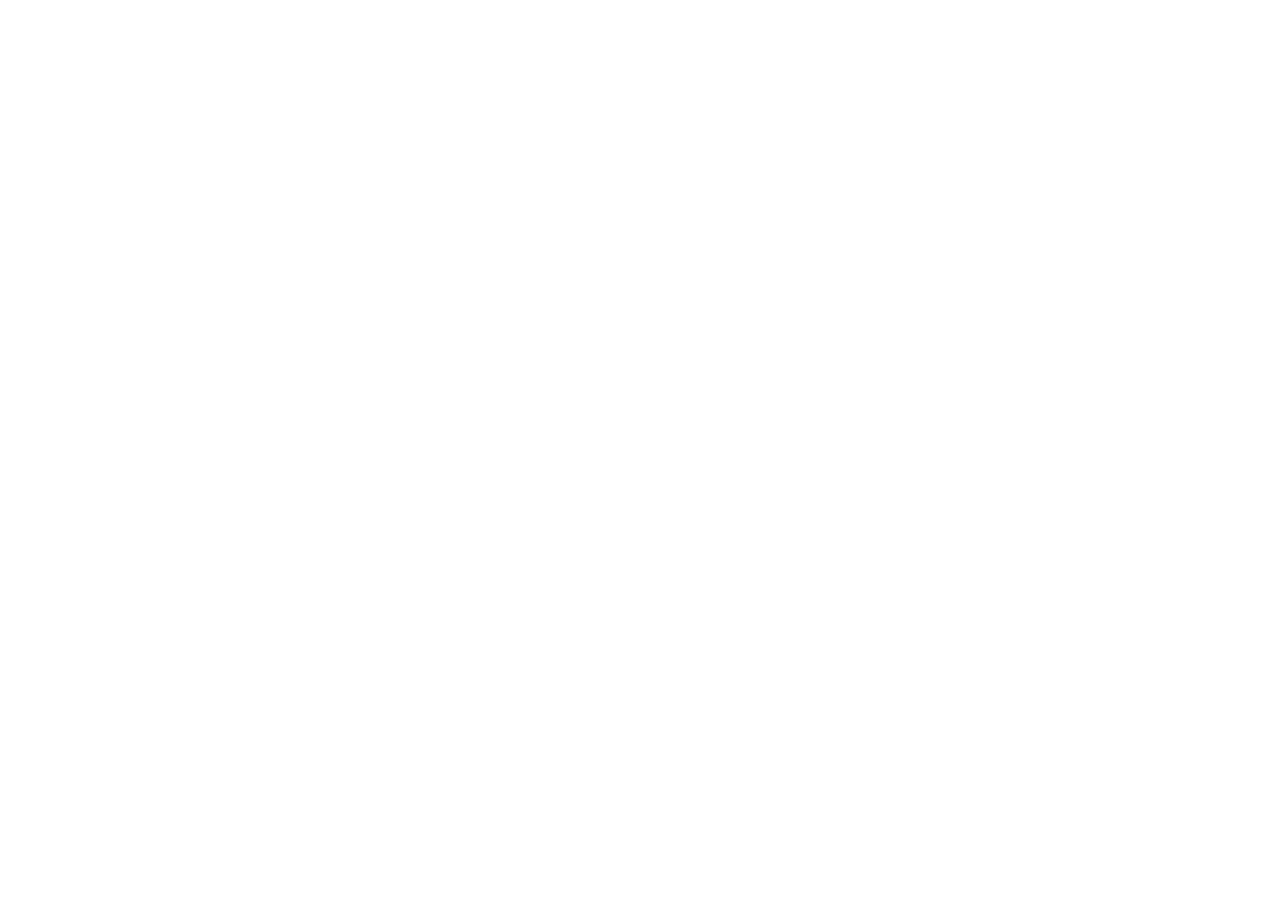
==== login.html @ 17b20608 "init project" ====
<!DOCTYPE html>
<html lang="en">
<head>
    <meta charset="UTF-8">
    <meta http-equiv="X-UA-Compatible" content="IE=edge">
    <meta name="viewport" content="width=device-width, initial-scale=1.0">
    <title>Document</title>
</head>
<body>
    
</body>
</html>
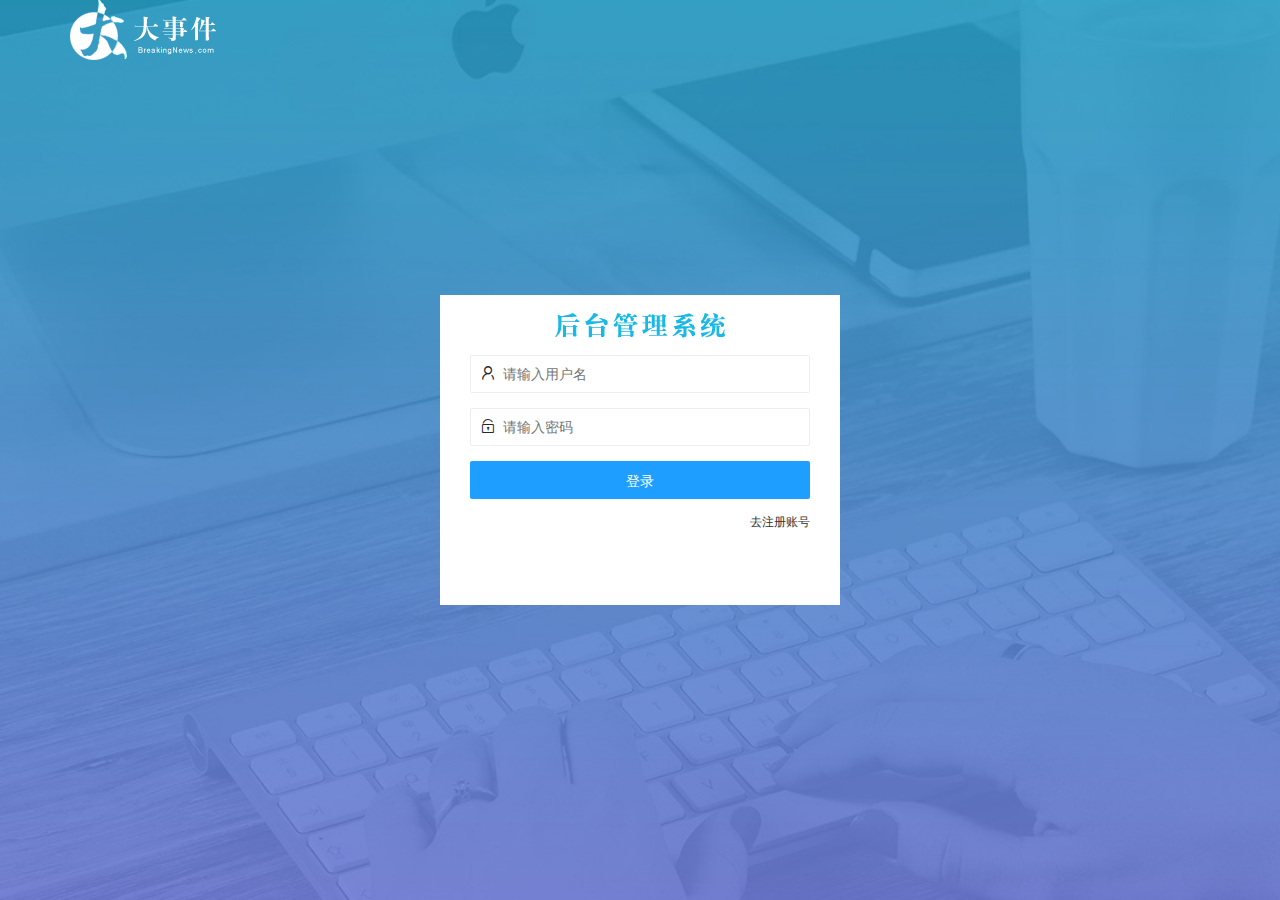
==== commit d75067a6: "完成了登录注册功能的开发" ====
--- a/login.html
+++ b/login.html
@@ -5,8 +5,62 @@
     <meta http-equiv="X-UA-Compatible" content="IE=edge">
     <meta name="viewport" content="width=device-width, initial-scale=1.0">
     <title>Document</title>
+    <link rel="stylesheet" href="./assets/lib/layui/css/layui.css">
+    <link rel="stylesheet" href="./assets/css/login.css">
 </head>
 <body>
-    
+    <div class="layui-main">
+        <img src="./assets/images/logo.png" alt="" class=""/>
+    </div>
+    <div class="loginAndRegBox">
+            <div class="title-box"></div>
+            <!-- 登录的div -->
+            <div class="login-box">
+                <form class="layui-form"id="form_login" >
+                    <div class="layui-form-item">
+                        <i class="layui-icon layui-icon-username"></i> 
+                        <input type="text" name="username" required  lay-verify="required" placeholder="请输入用户名" autocomplete="off" class="layui-input">
+                    </div>
+                    <div class="layui-form-item"><!-- 代表一行 -->
+                        <i class="layui-icon layui-icon-password"></i> 
+                        <input type="password" name="password" required  lay-verify="required|pwd" placeholder="请输入密码" autocomplete="off" class="layui-input">
+                    </div>
+                    <div class="layui-form-item"> <!-- lay-submit 控制提交 -->
+                        <button class="layui-btn layui-btn-fluid layui-btn-normal" lay-submit lay-filter="formDemo">登录</button>
+                    </div>
+                    <div class="layui-form-item links" >
+                        <a href="javascript:;" id='link_reg'>去注册账号</a> <!-- 可防止跳转 -->
+                    </div>
+                </form>    
+            </div>
+
+            <!-- 注册的div -->
+            <div class="reg-box">
+                <form class="layui-form"  id='form_reg'>
+                    <div class="layui-form-item">
+                        <i class="layui-icon layui-icon-username"></i> 
+                        <input type="text" name="username" required  lay-verify="required" placeholder="请输入用户名" autocomplete="off" class="layui-input">
+                    </div>
+                    <div class="layui-form-item">
+                        <i class="layui-icon layui-icon-password"></i> 
+                        <input type="password" name="password" required  lay-verify="required|pwd" placeholder="请输入密码" autocomplete="off" class="layui-input">
+                    </div>
+                    <div class="layui-form-item">
+                        <i class="layui-icon layui-icon-password"></i> 
+                        <input type="password" name="repassword" required  lay-verify="required|repwd" placeholder="再次确认密码" autocomplete="off" class="layui-input">
+                    </div>
+                    <div class="layui-form-item"> 
+                        <button class="layui-btn layui-btn-fluid layui-btn-normal" lay-submit lay-filter="formDemo">注册</button>
+                    </div>
+                    <div class="layui-form-item links" >
+                        <a href="javascript:;" id='link_login'>去登录</a> 
+                    </div>
+                </form>   
+            </div>
+    </div>
+    <script src='./assets/lib/jquery.js'></script>
+    <script src="./assets/js/baseapi.js"></script> <!-- 对根路径做处理 -->
+    <script src="./assets/js/login.js"></script>
+    <script src="./assets/lib/layui/layui.all.js"></script>
 </body>
 </html>--- a/assets/lib/layui/css/layui.css
+++ b/assets/lib/layui/css/layui.css
@@ -0,0 +1 @@
+.layui-inline,img{display:inline-block;vertical-align:middle}h1,h2,h3,h4,h5,h6{font-weight:400}a,body{color:#333}.layui-edge,.layui-header,.layui-inline,.layui-main{position:relative}.layui-edge,hr{height:0;overflow:hidden}.layui-layout-body,.layui-side,.layui-side-scroll{overflow-x:hidden}.layui-edge,.layui-elip,hr{overflow:hidden}.layui-btn,.layui-edge,.layui-inline,img{vertical-align:middle}.layui-btn,.layui-disabled,.layui-icon,.layui-unselect{-moz-user-select:none;-webkit-user-select:none;-ms-user-select:none}blockquote,body,button,dd,div,dl,dt,form,h1,h2,h3,h4,h5,h6,input,li,ol,p,pre,td,textarea,th,ul{margin:0;padding:0;-webkit-tap-highlight-color:rgba(0,0,0,0)}a:active,a:hover{outline:0}img{border:none}li{list-style:none}table{border-collapse:collapse;border-spacing:0}h4,h5,h6{font-size:100%}button,input,optgroup,option,select,textarea{font-family:inherit;font-size:inherit;font-style:inherit;font-weight:inherit;outline:0}pre{white-space:pre-wrap;white-space:-moz-pre-wrap;white-space:-pre-wrap;white-space:-o-pre-wrap;word-wrap:break-word}body{line-height:1.6;color:rgba(0,0,0,.85);font:14px Helvetica Neue,Helvetica,PingFang SC,Tahoma,Arial,sans-serif}hr{line-height:0;margin:10px 0;padding:0;border:none!important;border-bottom:1px solid #eee!important;clear:both;background:0 0}a{text-decoration:none}a:hover{color:#777}a cite{font-style:normal;*cursor:pointer}.layui-border-box,.layui-border-box *{box-sizing:border-box}.layui-box,.layui-box *{box-sizing:content-box}.layui-clear{clear:both;*zoom:1}.layui-clear:after{content:'\20';clear:both;*zoom:1;display:block;height:0}.layui-inline{*display:inline;*zoom:1}.layui-btn,.layui-btn-group,.layui-edge{display:inline-block}.layui-edge{width:0;border-width:6px;border-style:dashed;border-color:transparent}.layui-edge-top{top:-4px;border-bottom-color:#999;border-bottom-style:solid}.layui-edge-right{border-left-color:#999;border-left-style:solid}.layui-edge-bottom{top:2px;border-top-color:#999;border-top-style:solid}.layui-edge-left{border-right-color:#999;border-right-style:solid}.layui-elip{text-overflow:ellipsis;white-space:nowrap}.layui-disabled,.layui-disabled:hover{color:#d2d2d2!important;cursor:not-allowed!important}.layui-circle{border-radius:100%}.layui-show{display:block!important}.layui-hide{display:none!important}.layui-show-v{visibility:visible!important}.layui-hide-v{visibility:hidden!important}@font-face{font-family:layui-icon;src:url(../font/iconfont.eot?v=256);src:url(../font/iconfont.eot?v=256#iefix) format('embedded-opentype'),url(../font/iconfont.woff2?v=256) format('woff2'),url(../font/iconfont.woff?v=256) format('woff'),url(../font/iconfont.ttf?v=256) format('truetype'),url(../font/iconfont.svg?v=256#layui-icon) format('svg')}.layui-icon{font-family:layui-icon!important;font-size:16px;font-style:normal;-webkit-font-smoothing:antialiased;-moz-osx-font-smoothing:grayscale}.layui-icon-reply-fill:before{content:"\e611"}.layui-icon-set-fill:before{content:"\e614"}.layui-icon-menu-fill:before{content:"\e60f"}.layui-icon-search:before{content:"\e615"}.layui-icon-share:before{content:"\e641"}.layui-icon-set-sm:before{content:"\e620"}.layui-icon-engine:before{content:"\e628"}.layui-icon-close:before{content:"\1006"}.layui-icon-close-fill:before{content:"\1007"}.layui-icon-chart-screen:before{content:"\e629"}.layui-icon-star:before{content:"\e600"}.layui-icon-circle-dot:before{content:"\e617"}.layui-icon-chat:before{content:"\e606"}.layui-icon-release:before{content:"\e609"}.layui-icon-list:before{content:"\e60a"}.layui-icon-chart:before{content:"\e62c"}.layui-icon-ok-circle:before{content:"\1005"}.layui-icon-layim-theme:before{content:"\e61b"}.layui-icon-table:before{content:"\e62d"}.layui-icon-right:before{content:"\e602"}.layui-icon-left:before{content:"\e603"}.layui-icon-cart-simple:before{content:"\e698"}.layui-icon-face-cry:before{content:"\e69c"}.layui-icon-face-smile:before{content:"\e6af"}.layui-icon-survey:before{content:"\e6b2"}.layui-icon-tree:before{content:"\e62e"}.layui-icon-ie:before{content:"\e7bb"}.layui-icon-upload-circle:before{content:"\e62f"}.layui-icon-add-circle:before{content:"\e61f"}.layui-icon-download-circle:before{content:"\e601"}.layui-icon-templeate-1:before{content:"\e630"}.layui-icon-util:before{content:"\e631"}.layui-icon-face-surprised:before{content:"\e664"}.layui-icon-edit:before{content:"\e642"}.layui-icon-speaker:before{content:"\e645"}.layui-icon-down:before{content:"\e61a"}.layui-icon-file:before{content:"\e621"}.layui-icon-layouts:before{content:"\e632"}.layui-icon-rate-half:before{content:"\e6c9"}.layui-icon-add-circle-fine:before{content:"\e608"}.layui-icon-prev-circle:before{content:"\e633"}.layui-icon-read:before{content:"\e705"}.layui-icon-404:before{content:"\e61c"}.layui-icon-carousel:before{content:"\e634"}.layui-icon-help:before{content:"\e607"}.layui-icon-code-circle:before{content:"\e635"}.layui-icon-windows:before{content:"\e67f"}.layui-icon-water:before{content:"\e636"}.layui-icon-username:before{content:"\e66f"}.layui-icon-find-fill:before{content:"\e670"}.layui-icon-about:before{content:"\e60b"}.layui-icon-location:before{content:"\e715"}.layui-icon-up:before{content:"\e619"}.layui-icon-pause:before{content:"\e651"}.layui-icon-date:before{content:"\e637"}.layui-icon-layim-uploadfile:before{content:"\e61d"}.layui-icon-delete:before{content:"\e640"}.layui-icon-play:before{content:"\e652"}.layui-icon-top:before{content:"\e604"}.layui-icon-firefox:before{content:"\e686"}.layui-icon-friends:before{content:"\e612"}.layui-icon-refresh-3:before{content:"\e9aa"}.layui-icon-ok:before{content:"\e605"}.layui-icon-layer:before{content:"\e638"}.layui-icon-face-smile-fine:before{content:"\e60c"}.layui-icon-dollar:before{content:"\e659"}.layui-icon-group:before{content:"\e613"}.layui-icon-layim-download:before{content:"\e61e"}.layui-icon-picture-fine:before{content:"\e60d"}.layui-icon-link:before{content:"\e64c"}.layui-icon-diamond:before{content:"\e735"}.layui-icon-log:before{content:"\e60e"}.layui-icon-key:before{content:"\e683"}.layui-icon-rate-solid:before{content:"\e67a"}.layui-icon-fonts-del:before{content:"\e64f"}.layui-icon-unlink:before{content:"\e64d"}.layui-icon-fonts-clear:before{content:"\e639"}.layui-icon-triangle-r:before{content:"\e623"}.layui-icon-circle:before{content:"\e63f"}.layui-icon-radio:before{content:"\e643"}.layui-icon-align-center:before{content:"\e647"}.layui-icon-align-right:before{content:"\e648"}.layui-icon-align-left:before{content:"\e649"}.layui-icon-loading-1:before{content:"\e63e"}.layui-icon-return:before{content:"\e65c"}.layui-icon-fonts-strong:before{content:"\e62b"}.layui-icon-upload:before{content:"\e67c"}.layui-icon-dialogue:before{content:"\e63a"}.layui-icon-video:before{content:"\e6ed"}.layui-icon-headset:before{content:"\e6fc"}.layui-icon-cellphone-fine:before{content:"\e63b"}.layui-icon-add-1:before{content:"\e654"}.layui-icon-face-smile-b:before{content:"\e650"}.layui-icon-fonts-html:before{content:"\e64b"}.layui-icon-screen-full:before{content:"\e622"}.layui-icon-form:before{content:"\e63c"}.layui-icon-cart:before{content:"\e657"}.layui-icon-camera-fill:before{content:"\e65d"}.layui-icon-tabs:before{content:"\e62a"}.layui-icon-heart-fill:before{content:"\e68f"}.layui-icon-fonts-code:before{content:"\e64e"}.layui-icon-ios:before{content:"\e680"}.layui-icon-at:before{content:"\e687"}.layui-icon-fire:before{content:"\e756"}.layui-icon-set:before{content:"\e716"}.layui-icon-fonts-u:before{content:"\e646"}.layui-icon-triangle-d:before{content:"\e625"}.layui-icon-tips:before{content:"\e702"}.layui-icon-picture:before{content:"\e64a"}.layui-icon-more-vertical:before{content:"\e671"}.layui-icon-bluetooth:before{content:"\e689"}.layui-icon-flag:before{content:"\e66c"}.layui-icon-loading:before{content:"\e63d"}.layui-icon-fonts-i:before{content:"\e644"}.layui-icon-refresh-1:before{content:"\e666"}.layui-icon-rmb:before{content:"\e65e"}.layui-icon-addition:before{content:"\e624"}.layui-icon-home:before{content:"\e68e"}.layui-icon-time:before{content:"\e68d"}.layui-icon-user:before{content:"\e770"}.layui-icon-notice:before{content:"\e667"}.layui-icon-chrome:before{content:"\e68a"}.layui-icon-edge:before{content:"\e68b"}.layui-icon-login-weibo:before{content:"\e675"}.layui-icon-voice:before{content:"\e688"}.layui-icon-upload-drag:before{content:"\e681"}.layui-icon-login-qq:before{content:"\e676"}.layui-icon-snowflake:before{content:"\e6b1"}.layui-icon-heart:before{content:"\e68c"}.layui-icon-logout:before{content:"\e682"}.layui-icon-file-b:before{content:"\e655"}.layui-icon-template:before{content:"\e663"}.layui-icon-transfer:before{content:"\e691"}.layui-icon-auz:before{content:"\e672"}.layui-icon-console:before{content:"\e665"}.layui-icon-app:before{content:"\e653"}.layui-icon-prev:before{content:"\e65a"}.layui-icon-website:before{content:"\e7ae"}.layui-icon-next:before{content:"\e65b"}.layui-icon-component:before{content:"\e857"}.layui-icon-android:before{content:"\e684"}.layui-icon-more:before{content:"\e65f"}.layui-icon-login-wechat:before{content:"\e677"}.layui-icon-shrink-right:before{content:"\e668"}.layui-icon-spread-left:before{content:"\e66b"}.layui-icon-camera:before{content:"\e660"}.layui-icon-note:before{content:"\e66e"}.layui-icon-refresh:before{content:"\e669"}.layui-icon-female:before{content:"\e661"}.layui-icon-male:before{content:"\e662"}.layui-icon-screen-restore:before{content:"\e758"}.layui-icon-password:before{content:"\e673"}.layui-icon-senior:before{content:"\e674"}.layui-icon-theme:before{content:"\e66a"}.layui-icon-tread:before{content:"\e6c5"}.layui-icon-praise:before{content:"\e6c6"}.layui-icon-star-fill:before{content:"\e658"}.layui-icon-rate:before{content:"\e67b"}.layui-icon-template-1:before{content:"\e656"}.layui-icon-vercode:before{content:"\e679"}.layui-icon-service:before{content:"\e626"}.layui-icon-cellphone:before{content:"\e678"}.layui-icon-print:before{content:"\e66d"}.layui-icon-cols:before{content:"\e610"}.layui-icon-wifi:before{content:"\e7e0"}.layui-icon-export:before{content:"\e67d"}.layui-icon-rss:before{content:"\e808"}.layui-icon-slider:before{content:"\e714"}.layui-icon-email:before{content:"\e618"}.layui-icon-subtraction:before{content:"\e67e"}.layui-icon-mike:before{content:"\e6dc"}.layui-icon-light:before{content:"\e748"}.layui-icon-gift:before{content:"\e627"}.layui-icon-mute:before{content:"\e685"}.layui-icon-reduce-circle:before{content:"\e616"}.layui-icon-music:before{content:"\e690"}.layui-main{width:1140px;margin:0 auto}.layui-header{z-index:1000;height:60px}.layui-header a:hover{transition:all .5s;-webkit-transition:all .5s}.layui-side{position:fixed;left:0;top:0;bottom:0;z-index:999;width:200px}.layui-side-scroll{position:relative;width:220px;height:100%}.layui-body{position:relative;left:200px;right:0;top:0;bottom:0;z-index:900;width:auto;box-sizing:border-box}.layui-layout-admin .layui-header{position:fixed;top:0;left:0;right:0;background-color:#23262E}.layui-layout-admin .layui-side{top:60px;width:200px;overflow-x:hidden}.layui-layout-admin .layui-body{position:absolute;top:60px;padding-bottom:44px}.layui-layout-admin .layui-main{width:auto;margin:0 15px}.layui-layout-admin .layui-footer{position:fixed;left:200px;right:0;bottom:0;z-index:990;height:44px;line-height:44px;padding:0 15px;box-shadow:-1px 0 4px rgb(0 0 0 / 12%);background-color:#FAFAFA}.layui-layout-admin .layui-logo{position:absolute;left:0;top:0;width:200px;height:100%;line-height:60px;text-align:center;color:#009688;font-size:16px;box-shadow:0 1px 2px 0 rgb(0 0 0 / 15%)}.layui-layout-admin .layui-header .layui-nav{background:0 0}.layui-layout-left{position:absolute!important;left:200px;top:0}.layui-layout-right{position:absolute!important;right:0;top:0}.layui-container{position:relative;margin:0 auto;padding:0 15px;box-sizing:border-box}.layui-fluid{position:relative;margin:0 auto;padding:0 15px}.layui-row:after,.layui-row:before{content:"";display:block;clear:both}.layui-col-lg1,.layui-col-lg10,.layui-col-lg11,.layui-col-lg12,.layui-col-lg2,.layui-col-lg3,.layui-col-lg4,.layui-col-lg5,.layui-col-lg6,.layui-col-lg7,.layui-col-lg8,.layui-col-lg9,.layui-col-md1,.layui-col-md10,.layui-col-md11,.layui-col-md12,.layui-col-md2,.layui-col-md3,.layui-col-md4,.layui-col-md5,.layui-col-md6,.layui-col-md7,.layui-col-md8,.layui-col-md9,.layui-col-sm1,.layui-col-sm10,.layui-col-sm11,.layui-col-sm12,.layui-col-sm2,.layui-col-sm3,.layui-col-sm4,.layui-col-sm5,.layui-col-sm6,.layui-col-sm7,.layui-col-sm8,.layui-col-sm9,.layui-col-xs1,.layui-col-xs10,.layui-col-xs11,.layui-col-xs12,.layui-col-xs2,.layui-col-xs3,.layui-col-xs4,.layui-col-xs5,.layui-col-xs6,.layui-col-xs7,.layui-col-xs8,.layui-col-xs9{position:relative;display:block;box-sizing:border-box}.layui-col-xs1,.layui-col-xs10,.layui-col-xs11,.layui-col-xs12,.layui-col-xs2,.layui-col-xs3,.layui-col-xs4,.layui-col-xs5,.layui-col-xs6,.layui-col-xs7,.layui-col-xs8,.layui-col-xs9{float:left}.layui-col-xs1{width:8.33333333%}.layui-col-xs2{width:16.66666667%}.layui-col-xs3{width:25%}.layui-col-xs4{width:33.33333333%}.layui-col-xs5{width:41.66666667%}.layui-col-xs6{width:50%}.layui-col-xs7{width:58.33333333%}.layui-col-xs8{width:66.66666667%}.layui-col-xs9{width:75%}.layui-col-xs10{width:83.33333333%}.layui-col-xs11{width:91.66666667%}.layui-col-xs12{width:100%}.layui-col-xs-offset1{margin-left:8.33333333%}.layui-col-xs-offset2{margin-left:16.66666667%}.layui-col-xs-offset3{margin-left:25%}.layui-col-xs-offset4{margin-left:33.33333333%}.layui-col-xs-offset5{margin-left:41.66666667%}.layui-col-xs-offset6{margin-left:50%}.layui-col-xs-offset7{margin-left:58.33333333%}.layui-col-xs-offset8{margin-left:66.66666667%}.layui-col-xs-offset9{margin-left:75%}.layui-col-xs-offset10{margin-left:83.33333333%}.layui-col-xs-offset11{margin-left:91.66666667%}.layui-col-xs-offset12{margin-left:100%}@media screen and (max-width:768px){.layui-hide-xs{display:none!important}.layui-show-xs-block{display:block!important}.layui-show-xs-inline{display:inline!important}.layui-show-xs-inline-block{display:inline-block!important}}@media screen and (min-width:768px){.layui-container{width:750px}.layui-hide-sm{display:none!important}.layui-show-sm-block{display:block!important}.layui-show-sm-inline{display:inline!important}.layui-show-sm-inline-block{display:inline-block!important}.layui-col-sm1,.layui-col-sm10,.layui-col-sm11,.layui-col-sm12,.layui-col-sm2,.layui-col-sm3,.layui-col-sm4,.layui-col-sm5,.layui-col-sm6,.layui-col-sm7,.layui-col-sm8,.layui-col-sm9{float:left}.layui-col-sm1{width:8.33333333%}.layui-col-sm2{width:16.66666667%}.layui-col-sm3{width:25%}.layui-col-sm4{width:33.33333333%}.layui-col-sm5{width:41.66666667%}.layui-col-sm6{width:50%}.layui-col-sm7{width:58.33333333%}.layui-col-sm8{width:66.66666667%}.layui-col-sm9{width:75%}.layui-col-sm10{width:83.33333333%}.layui-col-sm11{width:91.66666667%}.layui-col-sm12{width:100%}.layui-col-sm-offset1{margin-left:8.33333333%}.layui-col-sm-offset2{margin-left:16.66666667%}.layui-col-sm-offset3{margin-left:25%}.layui-col-sm-offset4{margin-left:33.33333333%}.layui-col-sm-offset5{margin-left:41.66666667%}.layui-col-sm-offset6{margin-left:50%}.layui-col-sm-offset7{margin-left:58.33333333%}.layui-col-sm-offset8{margin-left:66.66666667%}.layui-col-sm-offset9{margin-left:75%}.layui-col-sm-offset10{margin-left:83.33333333%}.layui-col-sm-offset11{margin-left:91.66666667%}.layui-col-sm-offset12{margin-left:100%}}@media screen and (min-width:992px){.layui-container{width:970px}.layui-hide-md{display:none!important}.layui-show-md-block{display:block!important}.layui-show-md-inline{display:inline!important}.layui-show-md-inline-block{display:inline-block!important}.layui-col-md1,.layui-col-md10,.layui-col-md11,.layui-col-md12,.layui-col-md2,.layui-col-md3,.layui-col-md4,.layui-col-md5,.layui-col-md6,.layui-col-md7,.layui-col-md8,.layui-col-md9{float:left}.layui-col-md1{width:8.33333333%}.layui-col-md2{width:16.66666667%}.layui-col-md3{width:25%}.layui-col-md4{width:33.33333333%}.layui-col-md5{width:41.66666667%}.layui-col-md6{width:50%}.layui-col-md7{width:58.33333333%}.layui-col-md8{width:66.66666667%}.layui-col-md9{width:75%}.layui-col-md10{width:83.33333333%}.layui-col-md11{width:91.66666667%}.layui-col-md12{width:100%}.layui-col-md-offset1{margin-left:8.33333333%}.layui-col-md-offset2{margin-left:16.66666667%}.layui-col-md-offset3{margin-left:25%}.layui-col-md-offset4{margin-left:33.33333333%}.layui-col-md-offset5{margin-left:41.66666667%}.layui-col-md-offset6{margin-left:50%}.layui-col-md-offset7{margin-left:58.33333333%}.layui-col-md-offset8{margin-left:66.66666667%}.layui-col-md-offset9{margin-left:75%}.layui-col-md-offset10{margin-left:83.33333333%}.layui-col-md-offset11{margin-left:91.66666667%}.layui-col-md-offset12{margin-left:100%}}@media screen and (min-width:1200px){.layui-container{width:1170px}.layui-hide-lg{display:none!important}.layui-show-lg-block{display:block!important}.layui-show-lg-inline{display:inline!important}.layui-show-lg-inline-block{display:inline-block!important}.layui-col-lg1,.layui-col-lg10,.layui-col-lg11,.layui-col-lg12,.layui-col-lg2,.layui-col-lg3,.layui-col-lg4,.layui-col-lg5,.layui-col-lg6,.layui-col-lg7,.layui-col-lg8,.layui-col-lg9{float:left}.layui-col-lg1{width:8.33333333%}.layui-col-lg2{width:16.66666667%}.layui-col-lg3{width:25%}.layui-col-lg4{width:33.33333333%}.layui-col-lg5{width:41.66666667%}.layui-col-lg6{width:50%}.layui-col-lg7{width:58.33333333%}.layui-col-lg8{width:66.66666667%}.layui-col-lg9{width:75%}.layui-col-lg10{width:83.33333333%}.layui-col-lg11{width:91.66666667%}.layui-col-lg12{width:100%}.layui-col-lg-offset1{margin-left:8.33333333%}.layui-col-lg-offset2{margin-left:16.66666667%}.layui-col-lg-offset3{margin-left:25%}.layui-col-lg-offset4{margin-left:33.33333333%}.layui-col-lg-offset5{margin-left:41.66666667%}.layui-col-lg-offset6{margin-left:50%}.layui-col-lg-offset7{margin-left:58.33333333%}.layui-col-lg-offset8{margin-left:66.66666667%}.layui-col-lg-offset9{margin-left:75%}.layui-col-lg-offset10{margin-left:83.33333333%}.layui-col-lg-offset11{margin-left:91.66666667%}.layui-col-lg-offset12{margin-left:100%}}.layui-col-space1{margin:-.5px}.layui-col-space1>*{padding:.5px}.layui-col-space2{margin:-1px}.layui-col-space2>*{padding:1px}.layui-col-space4{margin:-2px}.layui-col-space4>*{padding:2px}.layui-col-space5{margin:-2.5px}.layui-col-space5>*{padding:2.5px}.layui-col-space6{margin:-3px}.layui-col-space6>*{padding:3px}.layui-col-space8{margin:-4px}.layui-col-space8>*{padding:4px}.layui-col-space10{margin:-5px}.layui-col-space10>*{padding:5px}.layui-col-space12{margin:-6px}.layui-col-space12>*{padding:6px}.layui-col-space14{margin:-7px}.layui-col-space14>*{padding:7px}.layui-col-space15{margin:-7.5px}.layui-col-space15>*{padding:7.5px}.layui-col-space16{margin:-8px}.layui-col-space16>*{padding:8px}.layui-col-space18{margin:-9px}.layui-col-space18>*{padding:9px}.layui-col-space20{margin:-10px}.layui-col-space20>*{padding:10px}.layui-col-space22{margin:-11px}.layui-col-space22>*{padding:11px}.layui-col-space24{margin:-12px}.layui-col-space24>*{padding:12px}.layui-col-space25{margin:-12.5px}.layui-col-space25>*{padding:12.5px}.layui-col-space26{margin:-13px}.layui-col-space26>*{padding:13px}.layui-col-space28{margin:-14px}.layui-col-space28>*{padding:14px}.layui-col-space30{margin:-15px}.layui-col-space30>*{padding:15px}.layui-btn,.layui-input,.layui-select,.layui-textarea,.layui-upload-button{outline:0;-webkit-appearance:none;transition:all .3s;-webkit-transition:all .3s;box-sizing:border-box}.layui-elem-quote{margin-bottom:10px;padding:15px;line-height:1.6;border-left:5px solid #5FB878;border-radius:0 2px 2px 0;background-color:#FAFAFA}.layui-quote-nm{border-style:solid;border-width:1px 1px 1px 5px;background:0 0}.layui-elem-field{margin-bottom:10px;padding:0;border-width:1px;border-style:solid}.layui-elem-field legend{margin-left:20px;padding:0 10px;font-size:20px;font-weight:300}.layui-field-title{margin:10px 0 20px;border-width:1px 0 0}.layui-field-box{padding:15px}.layui-field-title .layui-field-box{padding:10px 0}.layui-progress{position:relative;height:6px;border-radius:20px;background-color:#eee}.layui-progress-bar{position:absolute;left:0;top:0;width:0;max-width:100%;height:6px;border-radius:20px;text-align:right;background-color:#5FB878;transition:all .3s;-webkit-transition:all .3s}.layui-progress-big,.layui-progress-big .layui-progress-bar{height:18px;line-height:18px}.layui-progress-text{position:relative;top:-20px;line-height:18px;font-size:12px;color:#666}.layui-progress-big .layui-progress-text{position:static;padding:0 10px;color:#fff}.layui-collapse{border-width:1px;border-style:solid;border-radius:2px}.layui-colla-content,.layui-colla-item{border-top-width:1px;border-top-style:solid}.layui-colla-item:first-child{border-top:none}.layui-colla-title{position:relative;height:42px;line-height:42px;padding:0 15px 0 35px;color:#333;background-color:#FAFAFA;cursor:pointer;font-size:14px;overflow:hidden}.layui-colla-content{display:none;padding:10px 15px;line-height:1.6;color:#666}.layui-colla-icon{position:absolute;left:15px;top:0;font-size:14px}.layui-card-body,.layui-card-header,.layui-form-label,.layui-form-mid,.layui-form-select,.layui-input-block,.layui-input-inline,.layui-panel,.layui-textarea{position:relative}.layui-card{margin-bottom:15px;border-radius:2px;background-color:#fff;box-shadow:0 1px 2px 0 rgba(0,0,0,.05)}.layui-form-select dl,.layui-panel{box-shadow:1px 1px 4px rgb(0 0 0 / 8%)}.layui-card:last-child{margin-bottom:0}.layui-card-header{height:42px;line-height:42px;padding:0 15px;border-bottom:1px solid #f6f6f6;color:#333;border-radius:2px 2px 0 0;font-size:14px}.layui-card-body{padding:10px 15px;line-height:24px}.layui-card-body[pad15]{padding:15px}.layui-card-body[pad20]{padding:20px}.layui-card-body .layui-table{margin:5px 0}.layui-card .layui-tab{margin:0}.layui-panel{border-width:1px;border-style:solid;border-radius:2px;background-color:#fff;color:#666}.layui-bg-black,.layui-bg-blue,.layui-bg-cyan,.layui-bg-green,.layui-bg-orange,.layui-bg-red{color:#fff!important}.layui-panel-window{position:relative;padding:15px;border-radius:0;border-top:5px solid #eee;background-color:#fff}.layui-border,.layui-border-black,.layui-border-blue,.layui-border-cyan,.layui-border-green,.layui-border-orange,.layui-border-red{border-width:1px;border-style:solid}.layui-auxiliar-moving{position:fixed;left:0;right:0;top:0;bottom:0;width:100%;height:100%;background:0 0;z-index:9999999999}.layui-bg-red{background-color:#FF5722!important}.layui-bg-orange{background-color:#FFB800!important}.layui-bg-green{background-color:#009688!important}.layui-bg-cyan{background-color:#2F4056!important}.layui-bg-blue{background-color:#1E9FFF!important}.layui-bg-black{background-color:#393D49!important}.layui-bg-gray{background-color:#FAFAFA!important;color:#666!important}.layui-badge-rim,.layui-border,.layui-colla-content,.layui-colla-item,.layui-collapse,.layui-elem-field,.layui-form-pane .layui-form-item[pane],.layui-form-pane .layui-form-label,.layui-input,.layui-layedit,.layui-layedit-tool,.layui-panel,.layui-quote-nm,.layui-select,.layui-tab-bar,.layui-tab-card,.layui-tab-title,.layui-tab-title .layui-this:after,.layui-textarea{border-color:#eee}.layui-border{color:#666!important}.layui-border-red{border-color:#FF5722!important;color:#FF5722!important}.layui-border-orange{border-color:#FFB800!important;color:#FFB800!important}.layui-border-green{border-color:#009688!important;color:#009688!important}.layui-border-cyan{border-color:#2F4056!important;color:#2F4056!important}.layui-border-blue{border-color:#1E9FFF!important;color:#1E9FFF!important}.layui-border-black{border-color:#393D49!important;color:#393D49!important}.layui-timeline-item:before{background-color:#eee}.layui-text{line-height:1.6;font-size:14px;color:#666}.layui-text h1,.layui-text h2,.layui-text h3{font-weight:500;color:#333}.layui-text h1{font-size:30px}.layui-text h2{font-size:24px}.layui-text h3{font-size:18px}.layui-text a:not(.layui-btn){color:#01AAED}.layui-text a:not(.layui-btn):hover{text-decoration:underline}.layui-text ul{padding:5px 0 5px 15px}.layui-text ul li{margin-top:5px;list-style-type:disc}.layui-text em,.layui-word-aux{color:#999!important;padding-left:5px!important;padding-right:5px!important}.layui-text p{margin:10px 0}.layui-text p:first-child{margin-top:0}.layui-font-12{font-size:12px!important}.layui-font-14{font-size:14px!important}.layui-font-16{font-size:16px!important}.layui-font-18{font-size:18px!important}.layui-font-20{font-size:20px!important}.layui-font-red{color:#FF5722!important}.layui-font-orange{color:#FFB800!important}.layui-font-green{color:#009688!important}.layui-font-cyan{color:#2F4056!important}.layui-font-blue{color:#01AAED!important}.layui-font-black{color:#000!important}.layui-font-gray{color:#c2c2c2!important}.layui-btn{height:38px;line-height:38px;border:1px solid transparent;padding:0 18px;background-color:#009688;color:#fff;white-space:nowrap;text-align:center;font-size:14px;border-radius:2px;cursor:pointer}.layui-btn:hover{opacity:.8;filter:alpha(opacity=80);color:#fff}.layui-btn:active{opacity:1;filter:alpha(opacity=100)}.layui-btn+.layui-btn{margin-left:10px}.layui-btn-container{font-size:0}.layui-btn-container .layui-btn{margin-right:10px;margin-bottom:10px}.layui-btn-container .layui-btn+.layui-btn{margin-left:0}.layui-table .layui-btn-container .layui-btn{margin-bottom:9px}.layui-btn-radius{border-radius:100px}.layui-btn .layui-icon{padding:0 2px;vertical-align:middle\9;vertical-align:bottom}.layui-btn-primary{border-color:#d2d2d2;background:0 0;color:#666}.layui-btn-primary:hover{border-color:#009688;color:#333}.layui-btn-normal{background-color:#1E9FFF}.layui-btn-warm{background-color:#FFB800}.layui-btn-danger{background-color:#FF5722}.layui-btn-checked{background-color:#5FB878}.layui-btn-disabled,.layui-btn-disabled:active,.layui-btn-disabled:hover{border-color:#eee!important;background-color:#FBFBFB!important;color:#d2d2d2!important;cursor:not-allowed!important;opacity:1}.layui-btn-lg{height:44px;line-height:44px;padding:0 25px;font-size:16px}.layui-btn-sm{height:30px;line-height:30px;padding:0 10px;font-size:12px}.layui-btn-xs{height:22px;line-height:22px;padding:0 5px;font-size:12px}.layui-btn-xs i{font-size:12px!important}.layui-btn-group{vertical-align:middle;font-size:0}.layui-btn-group .layui-btn{margin-left:0!important;margin-right:0!important;border-left:1px solid rgba(255,255,255,.5);border-radius:0}.layui-btn-group .layui-btn-primary{border-left:none}.layui-btn-group .layui-btn-primary:hover{border-color:#d2d2d2;color:#009688}.layui-btn-group .layui-btn:first-child{border-left:none;border-radius:2px 0 0 2px}.layui-btn-group .layui-btn-primary:first-child{border-left:1px solid #d2d2d2}.layui-btn-group .layui-btn:last-child{border-radius:0 2px 2px 0}.layui-btn-group .layui-btn+.layui-btn{margin-left:0}.layui-btn-group+.layui-btn-group{margin-left:10px}.layui-btn-fluid{width:100%}.layui-input,.layui-select,.layui-textarea{height:38px;line-height:1.3;line-height:38px\9;border-width:1px;border-style:solid;background-color:#fff;color:rgba(0,0,0,.85);border-radius:2px}.layui-input::-webkit-input-placeholder,.layui-select::-webkit-input-placeholder,.layui-textarea::-webkit-input-placeholder{line-height:1.3}.layui-input,.layui-textarea{display:block;width:100%;padding-left:10px}.layui-input:hover,.layui-textarea:hover{border-color:#eee!important}.layui-input:focus,.layui-textarea:focus{border-color:#d2d2d2!important}.layui-textarea{min-height:100px;height:auto;line-height:20px;padding:6px 10px;resize:vertical}.layui-select{padding:0 10px}.layui-form input[type=checkbox],.layui-form input[type=radio],.layui-form select{display:none}.layui-form [lay-ignore]{display:initial}.layui-form-item{margin-bottom:15px;clear:both;*zoom:1}.layui-form-item:after{content:'\20';clear:both;*zoom:1;display:block;height:0}.layui-form-label{float:left;display:block;padding:9px 15px;width:80px;font-weight:400;line-height:20px;text-align:right}.layui-form-label-col{display:block;float:none;padding:9px 0;line-height:20px;text-align:left}.layui-form-item .layui-inline{margin-bottom:5px;margin-right:10px}.layui-input-block{margin-left:110px;min-height:36px}.layui-input-inline{display:inline-block;vertical-align:middle}.layui-form-item .layui-input-inline{float:left;width:190px;margin-right:10px}.layui-form-text .layui-input-inline{width:auto}.layui-form-mid{float:left;display:block;padding:9px 0!important;line-height:20px;margin-right:10px}.layui-form-danger+.layui-form-select .layui-input,.layui-form-danger:focus{border-color:#FF5722!important}.layui-form-select .layui-input{padding-right:30px;cursor:pointer}.layui-form-select .layui-edge{position:absolute;right:10px;top:50%;margin-top:-3px;cursor:pointer;border-width:6px;border-top-color:#c2c2c2;border-top-style:solid;transition:all .3s;-webkit-transition:all .3s}.layui-form-select dl{display:none;position:absolute;left:0;top:42px;padding:5px 0;z-index:899;min-width:100%;border:1px solid #eee;max-height:300px;overflow-y:auto;background-color:#fff;border-radius:2px;box-sizing:border-box}.layui-form-select dl dd,.layui-form-select dl dt{padding:0 10px;line-height:36px;white-space:nowrap;overflow:hidden;text-overflow:ellipsis}.layui-form-select dl dt{font-size:12px;color:#999}.layui-form-select dl dd{cursor:pointer}.layui-form-select dl dd:hover{background-color:#F6F6F6;-webkit-transition:.5s all;transition:.5s all}.layui-form-select .layui-select-group dd{padding-left:20px}.layui-form-select dl dd.layui-select-tips{padding-left:10px!important;color:#999}.layui-form-select dl dd.layui-this{background-color:#5FB878;color:#fff}.layui-form-checkbox,.layui-form-select dl dd.layui-disabled{background-color:#fff}.layui-form-selected dl{display:block}.layui-form-checkbox,.layui-form-checkbox *,.layui-form-switch{display:inline-block;vertical-align:middle}.layui-form-selected .layui-edge{margin-top:-9px;-webkit-transform:rotate(180deg);transform:rotate(180deg);margin-top:-3px\9}:root .layui-form-selected .layui-edge{margin-top:-9px\0/IE9}.layui-form-selectup dl{top:auto;bottom:42px}.layui-select-none{margin:5px 0;text-align:center;color:#999}.layui-select-disabled .layui-disabled{border-color:#eee!important}.layui-select-disabled .layui-edge{border-top-color:#d2d2d2}.layui-form-checkbox{position:relative;height:30px;line-height:30px;margin-right:10px;padding-right:30px;cursor:pointer;font-size:0;-webkit-transition:.1s linear;transition:.1s linear;box-sizing:border-box}.layui-form-checkbox span{padding:0 10px;height:100%;font-size:14px;border-radius:2px 0 0 2px;background-color:#d2d2d2;color:#fff;overflow:hidden;white-space:nowrap;text-overflow:ellipsis}.layui-form-checkbox:hover span{background-color:#c2c2c2}.layui-form-checkbox i{position:absolute;right:0;top:0;width:30px;height:28px;border:1px solid #d2d2d2;border-left:none;border-radius:0 2px 2px 0;color:#fff;font-size:20px;text-align:center}.layui-form-checkbox:hover i{border-color:#c2c2c2;color:#c2c2c2}.layui-form-checked,.layui-form-checked:hover{border-color:#5FB878}.layui-form-checked span,.layui-form-checked:hover span{background-color:#5FB878}.layui-form-checked i,.layui-form-checked:hover i{color:#5FB878}.layui-form-item .layui-form-checkbox{margin-top:4px}.layui-form-checkbox[lay-skin=primary]{height:auto!important;line-height:normal!important;min-width:18px;min-height:18px;border:none!important;margin-right:0;padding-left:28px;padding-right:0;background:0 0}.layui-form-checkbox[lay-skin=primary] span{padding-left:0;padding-right:15px;line-height:18px;background:0 0;color:#666}.layui-form-checkbox[lay-skin=primary] i{right:auto;left:0;width:16px;height:16px;line-height:16px;border:1px solid #d2d2d2;font-size:12px;border-radius:2px;background-color:#fff;-webkit-transition:.1s linear;transition:.1s linear}.layui-form-checkbox[lay-skin=primary]:hover i{border-color:#5FB878;color:#fff}.layui-form-checked[lay-skin=primary] i{border-color:#5FB878!important;background-color:#5FB878;color:#fff}.layui-checkbox-disabled[lay-skin=primary] span{background:0 0!important;color:#c2c2c2!important}.layui-checkbox-disabled[lay-skin=primary]:hover i{border-color:#d2d2d2}.layui-form-item .layui-form-checkbox[lay-skin=primary]{margin-top:10px}.layui-form-switch{position:relative;height:22px;line-height:22px;min-width:35px;padding:0 5px;margin-top:8px;border:1px solid #d2d2d2;border-radius:20px;cursor:pointer;background-color:#fff;-webkit-transition:.1s linear;transition:.1s linear}.layui-form-switch i{position:absolute;left:5px;top:3px;width:16px;height:16px;border-radius:20px;background-color:#d2d2d2;-webkit-transition:.1s linear;transition:.1s linear}.layui-form-switch em{position:relative;top:0;width:25px;margin-left:21px;padding:0!important;text-align:center!important;color:#999!important;font-style:normal!important;font-size:12px}.layui-form-onswitch{border-color:#5FB878;background-color:#5FB878}.layui-checkbox-disabled,.layui-checkbox-disabled i{border-color:#eee!important}.layui-form-onswitch i{left:100%;margin-left:-21px;background-color:#fff}.layui-form-onswitch em{margin-left:5px;margin-right:21px;color:#fff!important}.layui-checkbox-disabled span{background-color:#eee!important}.layui-checkbox-disabled em{color:#d2d2d2!important}.layui-checkbox-disabled:hover i{color:#fff!important}[lay-radio]{display:none}.layui-form-radio,.layui-form-radio *{display:inline-block;vertical-align:middle}.layui-form-radio{line-height:28px;margin:6px 10px 0 0;padding-right:10px;cursor:pointer;font-size:0}.layui-form-radio *{font-size:14px}.layui-form-radio>i{margin-right:8px;font-size:22px;color:#c2c2c2}.layui-form-radio:hover *,.layui-form-radioed,.layui-form-radioed>i{color:#5FB878}.layui-radio-disabled>i{color:#eee!important}.layui-radio-disabled *{color:#c2c2c2!important}.layui-form-pane .layui-form-label{width:110px;padding:8px 15px;height:38px;line-height:20px;border-width:1px;border-style:solid;border-radius:2px 0 0 2px;text-align:center;background-color:#FAFAFA;overflow:hidden;white-space:nowrap;text-overflow:ellipsis;box-sizing:border-box}.layui-form-pane .layui-input-inline{margin-left:-1px}.layui-form-pane .layui-input-block{margin-left:110px;left:-1px}.layui-form-pane .layui-input{border-radius:0 2px 2px 0}.layui-form-pane .layui-form-text .layui-form-label{float:none;width:100%;border-radius:2px;box-sizing:border-box;text-align:left}.layui-form-pane .layui-form-text .layui-input-inline{display:block;margin:0;top:-1px;clear:both}.layui-form-pane .layui-form-text .layui-input-block{margin:0;left:0;top:-1px}.layui-form-pane .layui-form-text .layui-textarea{min-height:100px;border-radius:0 0 2px 2px}.layui-form-pane .layui-form-checkbox{margin:4px 0 4px 10px}.layui-form-pane .layui-form-radio,.layui-form-pane .layui-form-switch{margin-top:6px;margin-left:10px}.layui-form-pane .layui-form-item[pane]{position:relative;border-width:1px;border-style:solid}.layui-form-pane .layui-form-item[pane] .layui-form-label{position:absolute;left:0;top:0;height:100%;border-width:0 1px 0 0}.layui-form-pane .layui-form-item[pane] .layui-input-inline{margin-left:110px}@media screen and (max-width:450px){.layui-form-item .layui-form-label{text-overflow:ellipsis;overflow:hidden;white-space:nowrap}.layui-form-item .layui-inline{display:block;margin-right:0;margin-bottom:20px;clear:both}.layui-form-item .layui-inline:after{content:'\20';clear:both;display:block;height:0}.layui-form-item .layui-input-inline{display:block;float:none;left:-3px;width:auto!important;margin:0 0 10px 112px}.layui-form-item .layui-input-inline+.layui-form-mid{margin-left:110px;top:-5px;padding:0}.layui-form-item .layui-form-checkbox{margin-right:5px;margin-bottom:5px}}.layui-layedit{border-width:1px;border-style:solid;border-radius:2px}.layui-layedit-tool{padding:3px 5px;border-bottom-width:1px;border-bottom-style:solid;font-size:0}.layedit-tool-fixed{position:fixed;top:0;border-top:1px solid #eee}.layui-layedit-tool .layedit-tool-mid,.layui-layedit-tool .layui-icon{display:inline-block;vertical-align:middle;text-align:center;font-size:14px}.layui-layedit-tool .layui-icon{position:relative;width:32px;height:30px;line-height:30px;margin:3px 5px;color:#777;cursor:pointer;border-radius:2px}.layui-layedit-tool .layui-icon:hover{color:#393D49}.layui-layedit-tool .layui-icon:active{color:#000}.layui-layedit-tool .layedit-tool-active{background-color:#eee;color:#000}.layui-layedit-tool .layui-disabled,.layui-layedit-tool .layui-disabled:hover{color:#d2d2d2;cursor:not-allowed}.layui-layedit-tool .layedit-tool-mid{width:1px;height:18px;margin:0 10px;background-color:#d2d2d2}.layedit-tool-html{width:50px!important;font-size:30px!important}.layedit-tool-b,.layedit-tool-code,.layedit-tool-help{font-size:16px!important}.layedit-tool-d,.layedit-tool-face,.layedit-tool-image,.layedit-tool-unlink{font-size:18px!important}.layedit-tool-image input{position:absolute;font-size:0;left:0;top:0;width:100%;height:100%;opacity:.01;filter:Alpha(opacity=1);cursor:pointer}.layui-layedit-iframe iframe{display:block;width:100%}#LAY_layedit_code{overflow:hidden}.layui-laypage{display:inline-block;*display:inline;*zoom:1;vertical-align:middle;margin:10px 0;font-size:0}.layui-laypage>a:first-child,.layui-laypage>a:first-child em{border-radius:2px 0 0 2px}.layui-laypage>a:last-child,.layui-laypage>a:last-child em{border-radius:0 2px 2px 0}.layui-laypage>:first-child{margin-left:0!important}.layui-laypage>:last-child{margin-right:0!important}.layui-laypage a,.layui-laypage button,.layui-laypage input,.layui-laypage select,.layui-laypage span{border:1px solid #eee}.layui-laypage a,.layui-laypage span{display:inline-block;*display:inline;*zoom:1;vertical-align:middle;padding:0 15px;height:28px;line-height:28px;margin:0 -1px 5px 0;background-color:#fff;color:#333;font-size:12px}.layui-flow-more a *,.layui-laypage input,.layui-table-view select[lay-ignore]{display:inline-block}.layui-laypage a:hover{color:#009688}.layui-laypage em{font-style:normal}.layui-laypage .layui-laypage-spr{color:#999;font-weight:700}.layui-laypage a{text-decoration:none}.layui-laypage .layui-laypage-curr{position:relative}.layui-laypage .layui-laypage-curr em{position:relative;color:#fff}.layui-laypage .layui-laypage-curr .layui-laypage-em{position:absolute;left:-1px;top:-1px;padding:1px;width:100%;height:100%;background-color:#009688}.layui-laypage-em{border-radius:2px}.layui-laypage-next em,.layui-laypage-prev em{font-family:Sim sun;font-size:16px}.layui-laypage .layui-laypage-count,.layui-laypage .layui-laypage-limits,.layui-laypage .layui-laypage-refresh,.layui-laypage .layui-laypage-skip{margin-left:10px;margin-right:10px;padding:0;border:none}.layui-laypage .layui-laypage-limits,.layui-laypage .layui-laypage-refresh{vertical-align:top}.layui-laypage .layui-laypage-refresh i{font-size:18px;cursor:pointer}.layui-laypage select{height:22px;padding:3px;border-radius:2px;cursor:pointer}.layui-laypage .layui-laypage-skip{height:30px;line-height:30px;color:#999}.layui-laypage button,.layui-laypage input{height:30px;line-height:30px;border-radius:2px;vertical-align:top;background-color:#fff;box-sizing:border-box}.layui-laypage input{width:40px;margin:0 10px;padding:0 3px;text-align:center}.layui-laypage input:focus,.layui-laypage select:focus{border-color:#009688!important}.layui-laypage button{margin-left:10px;padding:0 10px;cursor:pointer}.layui-table,.layui-table-view{margin:10px 0}.layui-flow-more{margin:10px 0;text-align:center;color:#999;font-size:14px}.layui-flow-more a{height:32px;line-height:32px}.layui-flow-more a *{vertical-align:top}.layui-flow-more a cite{padding:0 20px;border-radius:3px;background-color:#eee;color:#333;font-style:normal}.layui-flow-more a cite:hover{opacity:.8}.layui-flow-more a i{font-size:30px;color:#737383}.layui-table{width:100%;background-color:#fff;color:#666}.layui-table tr{transition:all .3s;-webkit-transition:all .3s}.layui-table th{text-align:left;font-weight:400}.layui-table tbody tr:hover,.layui-table thead tr,.layui-table-click,.layui-table-header,.layui-table-hover,.layui-table-mend,.layui-table-patch,.layui-table-tool,.layui-table-total,.layui-table-total tr,.layui-table[lay-even] tr:nth-child(even){background-color:#FAFAFA}.layui-table td,.layui-table th,.layui-table-col-set,.layui-table-fixed-r,.layui-table-grid-down,.layui-table-header,.layui-table-page,.layui-table-tips-main,.layui-table-tool,.layui-table-total,.layui-table-view,.layui-table[lay-skin=line],.layui-table[lay-skin=row]{border-width:1px;border-style:solid;border-color:#eee}.layui-table td,.layui-table th{position:relative;padding:9px 15px;min-height:20px;line-height:20px;font-size:14px}.layui-table[lay-skin=line] td,.layui-table[lay-skin=line] th{border-width:0 0 1px}.layui-table[lay-skin=row] td,.layui-table[lay-skin=row] th{border-width:0 1px 0 0}.layui-table[lay-skin=nob] td,.layui-table[lay-skin=nob] th{border:none}.layui-table img{max-width:100px}.layui-table[lay-size=lg] td,.layui-table[lay-size=lg] th{padding:15px 30px}.layui-table-view .layui-table[lay-size=lg] .layui-table-cell{height:40px;line-height:40px}.layui-table[lay-size=sm] td,.layui-table[lay-size=sm] th{font-size:12px;padding:5px 10px}.layui-table-view .layui-table[lay-size=sm] .layui-table-cell{height:20px;line-height:20px}.layui-table[lay-data]{display:none}.layui-table-box{position:relative;overflow:hidden}.layui-table-view .layui-table{position:relative;width:auto;margin:0}.layui-table-view .layui-table[lay-skin=line]{border-width:0 1px 0 0}.layui-table-view .layui-table[lay-skin=row]{border-width:0 0 1px}.layui-table-view .layui-table td,.layui-table-view .layui-table th{padding:5px 0;border-top:none;border-left:none}.layui-table-view .layui-table th.layui-unselect .layui-table-cell span{cursor:pointer}.layui-table-view .layui-table td{cursor:default}.layui-table-view .layui-table td[data-edit=text]{cursor:text}.layui-table-view .layui-form-checkbox[lay-skin=primary] i{width:18px;height:18px}.layui-table-view .layui-form-radio{line-height:0;padding:0}.layui-table-view .layui-form-radio>i{margin:0;font-size:20px}.layui-table-init{position:absolute;left:0;top:0;width:100%;height:100%;text-align:center;z-index:110}.layui-table-init .layui-icon{position:absolute;left:50%;top:50%;margin:-15px 0 0 -15px;font-size:30px;color:#c2c2c2}.layui-table-header{border-width:0 0 1px;overflow:hidden}.layui-table-header .layui-table{margin-bottom:-1px}.layui-table-tool .layui-inline[lay-event]{position:relative;width:26px;height:26px;padding:5px;line-height:16px;margin-right:10px;text-align:center;color:#333;border:1px solid #ccc;cursor:pointer;-webkit-transition:.5s all;transition:.5s all}.layui-table-tool .layui-inline[lay-event]:hover{border:1px solid #999}.layui-table-tool-temp{padding-right:120px}.layui-table-tool-self{position:absolute;right:17px;top:10px}.layui-table-tool .layui-table-tool-self .layui-inline[lay-event]{margin:0 0 0 10px}.layui-table-tool-panel{position:absolute;top:29px;left:-1px;padding:5px 0;min-width:150px;min-height:40px;border:1px solid #d2d2d2;text-align:left;overflow-y:auto;background-color:#fff;box-shadow:0 2px 4px rgba(0,0,0,.12)}.layui-table-cell,.layui-table-tool-panel li{overflow:hidden;text-overflow:ellipsis;white-space:nowrap}.layui-table-tool-panel li{padding:0 10px;line-height:30px;-webkit-transition:.5s all;transition:.5s all}.layui-menu li,.layui-menu-body-title a:hover,.layui-menu-body-title>.layui-icon:hover{transition:all .3s}.layui-table-tool-panel li .layui-form-checkbox[lay-skin=primary]{width:100%;padding-left:28px}.layui-table-tool-panel li:hover{background-color:#F6F6F6}.layui-table-tool-panel li .layui-form-checkbox[lay-skin=primary] i{position:absolute;left:0;top:0}.layui-table-tool-panel li .layui-form-checkbox[lay-skin=primary] span{padding:0}.layui-table-tool .layui-table-tool-self .layui-table-tool-panel{left:auto;right:-1px}.layui-table-col-set{position:absolute;right:0;top:0;width:20px;height:100%;border-width:0 0 0 1px;background-color:#fff}.layui-table-sort{width:10px;height:20px;margin-left:5px;cursor:pointer!important}.layui-table-sort .layui-edge{position:absolute;left:5px;border-width:5px}.layui-table-sort .layui-table-sort-asc{top:3px;border-top:none;border-bottom-style:solid;border-bottom-color:#b2b2b2}.layui-table-sort .layui-table-sort-asc:hover{border-bottom-color:#666}.layui-table-sort .layui-table-sort-desc{bottom:5px;border-bottom:none;border-top-style:solid;border-top-color:#b2b2b2}.layui-table-sort .layui-table-sort-desc:hover{border-top-color:#666}.layui-table-sort[lay-sort=asc] .layui-table-sort-asc{border-bottom-color:#000}.layui-table-sort[lay-sort=desc] .layui-table-sort-desc{border-top-color:#000}.layui-table-cell{height:28px;line-height:28px;padding:0 15px;position:relative;box-sizing:border-box}.layui-table-cell .layui-form-checkbox[lay-skin=primary]{top:-1px;padding:0}.layui-table-cell .layui-table-link{color:#01AAED}.laytable-cell-checkbox,.laytable-cell-numbers,.laytable-cell-radio,.laytable-cell-space{padding:0;text-align:center}.layui-table-body{position:relative;overflow:auto;margin-right:-1px;margin-bottom:-1px}.layui-table-body .layui-none{line-height:26px;padding:30px 15px;text-align:center;color:#999}.layui-table-fixed{position:absolute;left:0;top:0;z-index:101}.layui-table-fixed .layui-table-body{overflow:hidden}.layui-table-fixed-l{box-shadow:1px 0 8px rgba(0,0,0,.08)}.layui-table-fixed-r{left:auto;right:-1px;border-width:0 0 0 1px;box-shadow:-1px 0 8px rgba(0,0,0,.08)}.layui-table-fixed-r .layui-table-header{position:relative;overflow:visible}.layui-table-mend{position:absolute;right:-49px;top:0;height:100%;width:50px}.layui-table-tool{position:relative;z-index:890;width:100%;min-height:50px;line-height:30px;padding:10px 15px;border-width:0 0 1px}.layui-table-tool .layui-btn-container{margin-bottom:-10px}.layui-table-page,.layui-table-total{border-width:1px 0 0;margin-bottom:-1px;overflow:hidden}.layui-table-page{position:relative;width:100%;padding:7px 7px 0;height:41px;font-size:12px;white-space:nowrap}.layui-table-page>div{height:26px}.layui-table-page .layui-laypage{margin:0}.layui-table-page .layui-laypage a,.layui-table-page .layui-laypage span{height:26px;line-height:26px;margin-bottom:10px;border:none;background:0 0}.layui-table-page .layui-laypage a,.layui-table-page .layui-laypage span.layui-laypage-curr{padding:0 12px}.layui-table-page .layui-laypage span{margin-left:0;padding:0}.layui-table-page .layui-laypage .layui-laypage-prev{margin-left:-7px!important}.layui-table-page .layui-laypage .layui-laypage-curr .layui-laypage-em{left:0;top:0;padding:0}.layui-table-page .layui-laypage button,.layui-table-page .layui-laypage input{height:26px;line-height:26px}.layui-table-page .layui-laypage input{width:40px}.layui-table-page .layui-laypage button{padding:0 10px}.layui-table-page select{height:18px}.layui-table-patch .layui-table-cell{padding:0;width:30px}.layui-table-edit{position:absolute;left:0;top:0;width:100%;height:100%;padding:0 14px 1px;border-radius:0;box-shadow:1px 1px 20px rgba(0,0,0,.15)}.layui-table-edit:focus{border-color:#5FB878!important}select.layui-table-edit{padding:0 0 0 10px;border-color:#d2d2d2}.layui-table-view .layui-form-checkbox,.layui-table-view .layui-form-radio,.layui-table-view .layui-form-switch{top:0;margin:0;box-sizing:content-box}.layui-colorpicker-alpha-slider,.layui-colorpicker-side-slider,.layui-menu,.layui-menu *,.layui-nav{box-sizing:border-box}.layui-table-view .layui-form-checkbox{top:-1px;height:26px;line-height:26px}.layui-table-view .layui-form-checkbox i{height:26px}.layui-table-grid .layui-table-cell{overflow:visible}.layui-table-grid-down{position:absolute;top:0;right:0;width:26px;height:100%;padding:5px 0;border-width:0 0 0 1px;text-align:center;background-color:#fff;color:#999;cursor:pointer}.layui-table-grid-down .layui-icon{position:absolute;top:50%;left:50%;margin:-8px 0 0 -8px}.layui-table-grid-down:hover{background-color:#fbfbfb}body .layui-table-tips .layui-layer-content{background:0 0;padding:0;box-shadow:0 1px 6px rgba(0,0,0,.12)}.layui-table-tips-main{margin:-44px 0 0 -1px;max-height:150px;padding:8px 15px;font-size:14px;overflow-y:scroll;background-color:#fff;color:#666}.layui-table-tips-c{position:absolute;right:-3px;top:-13px;width:20px;height:20px;padding:3px;cursor:pointer;background-color:#666;border-radius:50%;color:#fff}.layui-table-tips-c:hover{background-color:#777}.layui-table-tips-c:before{position:relative;right:-2px}.layui-upload-file{display:none!important;opacity:.01;filter:Alpha(opacity=1)}.layui-upload-drag,.layui-upload-form,.layui-upload-wrap{display:inline-block}.layui-upload-list{margin:10px 0}.layui-upload-choose{max-width:200px;padding:0 10px;color:#999;font-size:14px;text-overflow:ellipsis;overflow:hidden;white-space:nowrap}.layui-upload-drag{position:relative;padding:30px;border:1px dashed #e2e2e2;background-color:#fff;text-align:center;cursor:pointer;color:#999}.layui-upload-drag .layui-icon{font-size:50px;color:#009688}.layui-upload-drag[lay-over]{border-color:#009688}.layui-upload-iframe{position:absolute;width:0;height:0;border:0;visibility:hidden}.layui-upload-wrap{position:relative;vertical-align:middle}.layui-upload-wrap .layui-upload-file{display:block!important;position:absolute;left:0;top:0;z-index:10;font-size:100px;width:100%;height:100%;opacity:.01;filter:Alpha(opacity=1);cursor:pointer}.layui-btn-container .layui-upload-choose{padding-left:0}.layui-menu{position:relative;margin:5px 0;background-color:#fff}.layui-menu li,.layui-menu-body-title a{padding:5px 15px}.layui-menu li{position:relative;margin:1px 0;width:calc(100% + 1px);line-height:26px;color:rgba(0,0,0,.8);font-size:14px;white-space:nowrap;cursor:pointer}.layui-menu li:hover{background-color:#F6F6F6}.layui-menu-item-parent:hover>.layui-menu-body-panel{display:block;animation-name:layui-fadein;animation-duration:.3s;animation-fill-mode:both;animation-delay:.2s}.layui-menu-item-group .layui-menu-body-title,.layui-menu-item-parent .layui-menu-body-title{padding-right:25px}.layui-menu .layui-menu-item-divider:hover,.layui-menu .layui-menu-item-group:hover,.layui-menu .layui-menu-item-none:hover{background:0 0;cursor:default}.layui-menu .layui-menu-item-group>ul{margin:5px 0 -5px}.layui-menu .layui-menu-item-group>.layui-menu-body-title{color:rgba(0,0,0,.35);user-select:none}.layui-menu .layui-menu-item-none{color:rgba(0,0,0,.35);cursor:default;text-align:center}.layui-menu .layui-menu-item-divider{margin:5px 0;padding:0;height:0;line-height:0;border-bottom:1px solid #eee;overflow:hidden}.layui-menu .layui-menu-item-down:hover,.layui-menu .layui-menu-item-up:hover{cursor:pointer}.layui-menu .layui-menu-item-up>.layui-menu-body-title{color:rgba(0,0,0,.8)}.layui-menu .layui-menu-item-up>ul{visibility:hidden;height:0;overflow:hidden}.layui-menu .layui-menu-item-down:hover>.layui-menu-body-title>.layui-icon,.layui-menu .layui-menu-item-up>.layui-menu-body-title:hover>.layui-icon{color:rgba(0,0,0,1)}.layui-menu .layui-menu-item-down>ul{visibility:visible;height:auto}.layui-breadcrumb,.layui-tree-btnGroup{visibility:hidden}.layui-menu .layui-menu-item-checked,.layui-menu .layui-menu-item-checked2{background-color:#F6F6F6!important;color:#5FB878}.layui-menu .layui-menu-item-checked a,.layui-menu .layui-menu-item-checked2 a{color:#5FB878}.layui-menu .layui-menu-item-checked:after{position:absolute;right:0;top:0;bottom:0;border-right:3px solid #5FB878;content:""}.layui-menu-body-title{position:relative;overflow:hidden;text-overflow:ellipsis}.layui-menu-body-title a{display:block;margin:-5px -15px;color:rgba(0,0,0,.8)}.layui-menu-body-title>.layui-icon{position:absolute;right:0;top:0;font-size:14px}.layui-menu-body-title>.layui-icon-right{right:-1px}.layui-menu-body-panel{display:none;position:absolute;top:-7px;left:100%;z-index:1000;margin-left:13px;padding:5px 0}.layui-menu-body-panel:before{content:"";position:absolute;width:20px;left:-16px;top:0;bottom:0}.layui-menu-body-panel-left{left:auto;right:100%;margin:0 13px}.layui-menu-body-panel-left:before{left:auto;right:-16px}.layui-menu-lg li{line-height:32px}.layui-menu-lg .layui-menu-body-title a:hover,.layui-menu-lg li:hover{background:0 0;color:#5FB878}.layui-menu-lg li .layui-menu-body-panel{margin-left:14px}.layui-menu-lg li .layui-menu-body-panel-left{margin:0 15px}.layui-dropdown{position:absolute;left:-999999px;top:-999999px;z-index:66666666;margin:5px 0;min-width:100px}.layui-dropdown:before{content:"";position:absolute;width:100%;height:6px;left:0;top:-6px}.layui-nav{position:relative;padding:0 20px;background-color:#393D49;color:#fff;border-radius:2px;font-size:0}.layui-nav *{font-size:14px}.layui-nav .layui-nav-item{position:relative;display:inline-block;*display:inline;*zoom:1;vertical-align:middle;line-height:60px}.layui-nav .layui-nav-item a{display:block;padding:0 20px;color:#fff;color:rgba(255,255,255,.7);transition:all .3s;-webkit-transition:all .3s}.layui-nav .layui-this:after,.layui-nav-bar{content:"";position:absolute;left:0;top:0;width:0;height:5px;background-color:#5FB878;transition:all .2s;-webkit-transition:all .2s;pointer-events:none}.layui-nav-bar{z-index:1000}.layui-nav[lay-bar=disabled] .layui-nav-bar{display:none}.layui-nav .layui-nav-item a:hover,.layui-nav .layui-this a{color:#fff}.layui-nav .layui-this:after{top:auto;bottom:0;width:100%}.layui-nav-img{width:30px;height:30px;margin-right:10px;border-radius:50%}.layui-nav .layui-nav-more{position:absolute;top:0;right:3px;left:auto!important;margin-top:0;font-size:12px;cursor:pointer;transition:all .2s;-webkit-transition:all .2s}.layui-nav .layui-nav-mored,.layui-nav-itemed>a .layui-nav-more{transform:rotate(180deg)}.layui-nav-child{display:none;position:absolute;left:0;top:65px;min-width:100%;line-height:36px;padding:5px 0;box-shadow:0 2px 4px rgba(0,0,0,.12);border:1px solid #eee;background-color:#fff;z-index:100;border-radius:2px;white-space:nowrap}.layui-nav .layui-nav-child a{color:#666;color:rgba(0,0,0,.8)}.layui-nav .layui-nav-child a:hover{background-color:#F6F6F6;color:rgba(0,0,0,.8)}.layui-nav-child dd{margin:1px 0;position:relative}.layui-nav-child dd.layui-this{background-color:#F6F6F6;color:#000}.layui-nav-child dd.layui-this:after{display:none}.layui-nav-child-r{left:auto;right:0}.layui-nav-child-c{text-align:center}.layui-nav-tree{width:200px;padding:0}.layui-nav-tree .layui-nav-item{display:block;width:100%;line-height:40px}.layui-nav-tree .layui-nav-item a{position:relative;height:40px;line-height:40px;text-overflow:ellipsis;overflow:hidden;white-space:nowrap}.layui-nav-tree .layui-nav-item>a{padding-top:5px;padding-bottom:5px}.layui-nav-tree .layui-nav-more{right:15px}.layui-nav-tree .layui-nav-item>a .layui-nav-more{padding:5px 0}.layui-nav-tree .layui-nav-bar{width:5px;height:0;background-color:#009688}.layui-side .layui-nav-tree .layui-nav-bar{width:2px}.layui-nav-tree .layui-nav-child dd.layui-this,.layui-nav-tree .layui-nav-child dd.layui-this a,.layui-nav-tree .layui-this,.layui-nav-tree .layui-this>a,.layui-nav-tree .layui-this>a:hover{background-color:#009688;color:#fff}.layui-nav-tree .layui-this:after{display:none}.layui-nav-itemed>a,.layui-nav-tree .layui-nav-title a,.layui-nav-tree .layui-nav-title a:hover{color:#fff!important}.layui-nav-tree .layui-nav-child{position:relative;z-index:0;top:0;border:none;box-shadow:none}.layui-nav-tree .layui-nav-child dd{margin:0}.layui-nav-tree .layui-nav-child a{color:#fff;color:rgba(255,255,255,.7)}.layui-nav-tree .layui-nav-child,.layui-nav-tree .layui-nav-child a:hover{background:0 0;color:#fff}.layui-nav-itemed>.layui-nav-child{display:block;background-color:rgba(0,0,0,.3)!important}.layui-nav-itemed>.layui-nav-child>.layui-this>.layui-nav-child{display:block}.layui-nav-side{position:fixed;top:0;bottom:0;left:0;overflow-x:hidden;z-index:999}.layui-breadcrumb{font-size:0}.layui-breadcrumb>*{font-size:14px}.layui-breadcrumb a{color:#999!important}.layui-breadcrumb a:hover{color:#5FB878!important}.layui-breadcrumb a cite{color:#666;font-style:normal}.layui-breadcrumb span[lay-separator]{margin:0 10px;color:#999}.layui-tab{margin:10px 0;text-align:left!important}.layui-tab[overflow]>.layui-tab-title{overflow:hidden}.layui-tab-title{position:relative;left:0;height:40px;white-space:nowrap;font-size:0;border-bottom-width:1px;border-bottom-style:solid;transition:all .2s;-webkit-transition:all .2s}.layui-tab-title li{display:inline-block;*display:inline;*zoom:1;vertical-align:middle;font-size:14px;transition:all .2s;-webkit-transition:all .2s;position:relative;line-height:40px;min-width:65px;padding:0 15px;text-align:center;cursor:pointer}.layui-tab-title li a{display:block;padding:0 15px;margin:0 -15px}.layui-tab-title .layui-this{color:#000}.layui-tab-title .layui-this:after{position:absolute;left:0;top:0;content:"";width:100%;height:41px;border-width:1px;border-style:solid;border-bottom-color:#fff;border-radius:2px 2px 0 0;box-sizing:border-box;pointer-events:none}.layui-tab-bar{position:absolute;right:0;top:0;z-index:10;width:30px;height:39px;line-height:39px;border-width:1px;border-style:solid;border-radius:2px;text-align:center;background-color:#fff;cursor:pointer}.layui-tab-bar .layui-icon{position:relative;display:inline-block;top:3px;transition:all .3s;-webkit-transition:all .3s}.layui-tab-item{display:none}.layui-tab-more{padding-right:30px;height:auto!important;white-space:normal!important}.layui-tab-more li.layui-this:after{border-bottom-color:#eee;border-radius:2px}.layui-tab-more .layui-tab-bar .layui-icon{top:-2px;top:3px\9;-webkit-transform:rotate(180deg);transform:rotate(180deg)}:root .layui-tab-more .layui-tab-bar .layui-icon{top:-2px\0/IE9}.layui-tab-content{padding:15px 0}.layui-tab-title li .layui-tab-close{position:relative;display:inline-block;width:18px;height:18px;line-height:20px;margin-left:8px;top:1px;text-align:center;font-size:14px;color:#c2c2c2;transition:all .2s;-webkit-transition:all .2s}.layui-tab-title li .layui-tab-close:hover{border-radius:2px;background-color:#FF5722;color:#fff}.layui-tab-brief>.layui-tab-title .layui-this{color:#009688}.layui-tab-brief>.layui-tab-more li.layui-this:after,.layui-tab-brief>.layui-tab-title .layui-this:after{border:none;border-radius:0;border-bottom:2px solid #5FB878}.layui-tab-brief[overflow]>.layui-tab-title .layui-this:after{top:-1px}.layui-tab-card{border-width:1px;border-style:solid;border-radius:2px;box-shadow:0 2px 5px 0 rgba(0,0,0,.1)}.layui-tab-card>.layui-tab-title{background-color:#FAFAFA}.layui-tab-card>.layui-tab-title li{margin-right:-1px;margin-left:-1px}.layui-tab-card>.layui-tab-title .layui-this{background-color:#fff}.layui-tab-card>.layui-tab-title .layui-this:after{border-top:none;border-width:1px;border-bottom-color:#fff}.layui-tab-card>.layui-tab-title .layui-tab-bar{height:40px;line-height:40px;border-radius:0;border-top:none;border-right:none}.layui-tab-card>.layui-tab-more .layui-this{background:0 0;color:#5FB878}.layui-tab-card>.layui-tab-more .layui-this:after{border:none}.layui-timeline{padding-left:5px}.layui-timeline-item{position:relative;padding-bottom:20px}.layui-timeline-axis{position:absolute;left:-5px;top:0;z-index:10;width:20px;height:20px;line-height:20px;background-color:#fff;color:#5FB878;border-radius:50%;text-align:center;cursor:pointer}.layui-timeline-axis:hover{color:#FF5722}.layui-timeline-item:before{content:"";position:absolute;left:5px;top:0;z-index:0;width:1px;height:100%}.layui-timeline-item:first-child:before{display:block}.layui-timeline-item:last-child:before{display:none}.layui-timeline-content{padding-left:25px}.layui-timeline-title{position:relative;margin-bottom:10px;line-height:22px}.layui-badge,.layui-badge-dot,.layui-badge-rim{position:relative;display:inline-block;padding:0 6px;font-size:12px;text-align:center;background-color:#FF5722;color:#fff;border-radius:2px}.layui-badge{height:18px;line-height:18px}.layui-badge-dot{width:8px;height:8px;padding:0;border-radius:50%}.layui-badge-rim{height:18px;line-height:18px;border-width:1px;border-style:solid;background-color:#fff;color:#666}.layui-btn .layui-badge,.layui-btn .layui-badge-dot{margin-left:5px}.layui-nav .layui-badge,.layui-nav .layui-badge-dot{position:absolute;top:50%;margin:-5px 6px 0}.layui-nav .layui-badge{margin-top:-10px}.layui-tab-title .layui-badge,.layui-tab-title .layui-badge-dot{left:5px;top:-2px}.layui-carousel{position:relative;left:0;top:0;background-color:#f8f8f8}.layui-carousel>[carousel-item]{position:relative;width:100%;height:100%;overflow:hidden}.layui-carousel>[carousel-item]:before{position:absolute;content:'\e63d';left:50%;top:50%;width:100px;line-height:20px;margin:-10px 0 0 -50px;text-align:center;color:#c2c2c2;font-family:layui-icon!important;font-size:30px;font-style:normal;-webkit-font-smoothing:antialiased;-moz-osx-font-smoothing:grayscale}.layui-carousel>[carousel-item]>*{display:none;position:absolute;left:0;top:0;width:100%;height:100%;background-color:#f8f8f8;transition-duration:.3s;-webkit-transition-duration:.3s}.layui-carousel-updown>*{-webkit-transition:.3s ease-in-out up;transition:.3s ease-in-out up}.layui-carousel-arrow{display:none\9;opacity:0;position:absolute;left:10px;top:50%;margin-top:-18px;width:36px;height:36px;line-height:36px;text-align:center;font-size:20px;border:0;border-radius:50%;background-color:rgba(0,0,0,.2);color:#fff;-webkit-transition-duration:.3s;transition-duration:.3s;cursor:pointer}.layui-carousel-arrow[lay-type=add]{left:auto!important;right:10px}.layui-carousel:hover .layui-carousel-arrow[lay-type=add],.layui-carousel[lay-arrow=always] .layui-carousel-arrow[lay-type=add]{right:20px}.layui-carousel[lay-arrow=always] .layui-carousel-arrow{opacity:1;left:20px}.layui-carousel[lay-arrow=none] .layui-carousel-arrow{display:none}.layui-carousel-arrow:hover,.layui-carousel-ind ul:hover{background-color:rgba(0,0,0,.35)}.layui-carousel:hover .layui-carousel-arrow{display:block\9;opacity:1;left:20px}.layui-carousel-ind{position:relative;top:-35px;width:100%;line-height:0!important;text-align:center;font-size:0}.layui-carousel[lay-indicator=outside]{margin-bottom:30px}.layui-carousel[lay-indicator=outside] .layui-carousel-ind{top:10px}.layui-carousel[lay-indicator=outside] .layui-carousel-ind ul{background-color:rgba(0,0,0,.5)}.layui-carousel[lay-indicator=none] .layui-carousel-ind{display:none}.layui-carousel-ind ul{display:inline-block;padding:5px;background-color:rgba(0,0,0,.2);border-radius:10px;-webkit-transition-duration:.3s;transition-duration:.3s}.layui-carousel-ind li{display:inline-block;width:10px;height:10px;margin:0 3px;font-size:14px;background-color:#eee;background-color:rgba(255,255,255,.5);border-radius:50%;cursor:pointer;-webkit-transition-duration:.3s;transition-duration:.3s}.layui-carousel-ind li:hover{background-color:rgba(255,255,255,.7)}.layui-carousel-ind li.layui-this{background-color:#fff}.layui-carousel>[carousel-item]>.layui-carousel-next,.layui-carousel>[carousel-item]>.layui-carousel-prev,.layui-carousel>[carousel-item]>.layui-this{display:block}.layui-carousel>[carousel-item]>.layui-this{left:0}.layui-carousel>[carousel-item]>.layui-carousel-prev{left:-100%}.layui-carousel>[carousel-item]>.layui-carousel-next{left:100%}.layui-carousel>[carousel-item]>.layui-carousel-next.layui-carousel-left,.layui-carousel>[carousel-item]>.layui-carousel-prev.layui-carousel-right{left:0}.layui-carousel>[carousel-item]>.layui-this.layui-carousel-left{left:-100%}.layui-carousel>[carousel-item]>.layui-this.layui-carousel-right{left:100%}.layui-carousel[lay-anim=updown] .layui-carousel-arrow{left:50%!important;top:20px;margin:0 0 0 -18px}.layui-carousel[lay-anim=updown]>[carousel-item]>*,.layui-carousel[lay-anim=fade]>[carousel-item]>*{left:0!important}.layui-carousel[lay-anim=updown] .layui-carousel-arrow[lay-type=add]{top:auto!important;bottom:20px}.layui-carousel[lay-anim=updown] .layui-carousel-ind{position:absolute;top:50%;right:20px;width:auto;height:auto}.layui-carousel[lay-anim=updown] .layui-carousel-ind ul{padding:3px 5px}.layui-carousel[lay-anim=updown] .layui-carousel-ind li{display:block;margin:6px 0}.layui-carousel[lay-anim=updown]>[carousel-item]>.layui-this{top:0}.layui-carousel[lay-anim=updown]>[carousel-item]>.layui-carousel-prev{top:-100%}.layui-carousel[lay-anim=updown]>[carousel-item]>.layui-carousel-next{top:100%}.layui-carousel[lay-anim=updown]>[carousel-item]>.layui-carousel-next.layui-carousel-left,.layui-carousel[lay-anim=updown]>[carousel-item]>.layui-carousel-prev.layui-carousel-right{top:0}.layui-carousel[lay-anim=updown]>[carousel-item]>.layui-this.layui-carousel-left{top:-100%}.layui-carousel[lay-anim=updown]>[carousel-item]>.layui-this.layui-carousel-right{top:100%}.layui-carousel[lay-anim=fade]>[carousel-item]>.layui-carousel-next,.layui-carousel[lay-anim=fade]>[carousel-item]>.layui-carousel-prev{opacity:0}.layui-carousel[lay-anim=fade]>[carousel-item]>.layui-carousel-next.layui-carousel-left,.layui-carousel[lay-anim=fade]>[carousel-item]>.layui-carousel-prev.layui-carousel-right{opacity:1}.layui-carousel[lay-anim=fade]>[carousel-item]>.layui-this.layui-carousel-left,.layui-carousel[lay-anim=fade]>[carousel-item]>.layui-this.layui-carousel-right{opacity:0}.layui-fixbar{position:fixed;right:15px;bottom:15px;z-index:999999}.layui-fixbar li{width:50px;height:50px;line-height:50px;margin-bottom:1px;text-align:center;cursor:pointer;font-size:30px;background-color:#9F9F9F;color:#fff;border-radius:2px;opacity:.95}.layui-fixbar li:hover{opacity:.85}.layui-fixbar li:active{opacity:1}.layui-fixbar .layui-fixbar-top{display:none;font-size:40px}body .layui-util-face{border:none;background:0 0}body .layui-util-face .layui-layer-content{padding:0;background-color:#fff;color:#666;box-shadow:none}.layui-util-face .layui-layer-TipsG{display:none}.layui-transfer-active,.layui-transfer-box{display:inline-block;vertical-align:middle}.layui-util-face ul{position:relative;width:372px;padding:10px;border:1px solid #D9D9D9;background-color:#fff;box-shadow:0 0 20px rgba(0,0,0,.2)}.layui-util-face ul li{cursor:pointer;float:left;border:1px solid #e8e8e8;height:22px;width:26px;overflow:hidden;margin:-1px 0 0 -1px;padding:4px 2px;text-align:center}.layui-util-face ul li:hover{position:relative;z-index:2;border:1px solid #eb7350;background:#fff9ec}.layui-code{position:relative;margin:10px 0;padding:15px;line-height:20px;border:1px solid #eee;border-left-width:6px;background-color:#FAFAFA;color:#333;font-family:Courier New;font-size:12px}.layui-transfer-box,.layui-transfer-header,.layui-transfer-search{border-width:0;border-style:solid;border-color:#eee}.layui-transfer-box{position:relative;border-width:1px;width:200px;height:360px;border-radius:2px;background-color:#fff}.layui-transfer-box .layui-form-checkbox{width:100%;margin:0!important}.layui-transfer-header{height:38px;line-height:38px;padding:0 10px;border-bottom-width:1px}.layui-transfer-search{position:relative;padding:10px;border-bottom-width:1px}.layui-transfer-search .layui-input{height:32px;padding-left:30px;font-size:12px}.layui-transfer-search .layui-icon-search{position:absolute;left:20px;top:50%;margin-top:-8px;color:#666}.layui-transfer-active{margin:0 15px}.layui-transfer-active .layui-btn{display:block;margin:0;padding:0 15px;background-color:#5FB878;border-color:#5FB878;color:#fff}.layui-transfer-active .layui-btn-disabled{background-color:#FBFBFB;border-color:#eee;color:#d2d2d2}.layui-transfer-active .layui-btn:first-child{margin-bottom:15px}.layui-transfer-active .layui-btn .layui-icon{margin:0;font-size:14px!important}.layui-transfer-data{padding:5px 0;overflow:auto}.layui-transfer-data li{height:32px;line-height:32px;padding:0 10px}.layui-transfer-data li:hover{background-color:#F6F6F6;transition:.5s all}.layui-transfer-data .layui-none{padding:15px 10px;text-align:center;color:#999}.layui-rate,.layui-rate *{display:inline-block;vertical-align:middle}.layui-rate{padding:10px 5px 10px 0;font-size:0}.layui-rate li i.layui-icon{font-size:20px;color:#FFB800;margin-right:5px;transition:all .3s;-webkit-transition:all .3s}.layui-rate li i:hover{cursor:pointer;transform:scale(1.12);-webkit-transform:scale(1.12)}.layui-rate[readonly] li i:hover{cursor:default;transform:scale(1)}.layui-colorpicker{width:26px;height:26px;border:1px solid #eee;padding:5px;border-radius:2px;line-height:24px;display:inline-block;cursor:pointer;transition:all .3s;-webkit-transition:all .3s}.layui-colorpicker:hover{border-color:#d2d2d2}.layui-colorpicker.layui-colorpicker-lg{width:34px;height:34px;line-height:32px}.layui-colorpicker.layui-colorpicker-sm{width:24px;height:24px;line-height:22px}.layui-colorpicker.layui-colorpicker-xs{width:22px;height:22px;line-height:20px}.layui-colorpicker-trigger-bgcolor{display:block;background:url([data-uri]);border-radius:2px}.layui-colorpicker-trigger-span{display:block;height:100%;box-sizing:border-box;border:1px solid rgba(0,0,0,.15);border-radius:2px;text-align:center}.layui-colorpicker-trigger-i{display:inline-block;color:#FFF;font-size:12px}.layui-colorpicker-trigger-i.layui-icon-close{color:#999}.layui-colorpicker-main{position:absolute;left:-999999px;top:-999999px;z-index:66666666;width:280px;margin:5px 0;padding:7px;background:#FFF;border:1px solid #d2d2d2;border-radius:2px;box-shadow:0 2px 4px rgba(0,0,0,.12)}.layui-colorpicker-main-wrapper{height:180px;position:relative}.layui-colorpicker-basis{width:260px;height:100%;position:relative}.layui-colorpicker-basis-white{width:100%;height:100%;position:absolute;top:0;left:0;background:linear-gradient(90deg,#FFF,hsla(0,0%,100%,0))}.layui-colorpicker-basis-black{width:100%;height:100%;position:absolute;top:0;left:0;background:linear-gradient(0deg,#000,transparent)}.layui-colorpicker-basis-cursor{width:10px;height:10px;border:1px solid #FFF;border-radius:50%;position:absolute;top:-3px;right:-3px;cursor:pointer}.layui-colorpicker-side{position:absolute;top:0;right:0;width:12px;height:100%;background:linear-gradient(red,#FF0,#0F0,#0FF,#00F,#F0F,red)}.layui-colorpicker-side-slider{width:100%;height:5px;box-shadow:0 0 1px #888;background:#FFF;border-radius:1px;border:1px solid #f0f0f0;cursor:pointer;position:absolute;left:0}.layui-colorpicker-main-alpha{display:none;height:12px;margin-top:7px;background:url([data-uri])}.layui-colorpicker-alpha-bgcolor{height:100%;position:relative}.layui-colorpicker-alpha-slider{width:5px;height:100%;box-shadow:0 0 1px #888;background:#FFF;border-radius:1px;border:1px solid #f0f0f0;cursor:pointer;position:absolute;top:0}.layui-colorpicker-main-pre{padding-top:7px;font-size:0}.layui-colorpicker-pre{width:20px;height:20px;border-radius:2px;display:inline-block;margin-left:6px;margin-bottom:7px;cursor:pointer}.layui-colorpicker-pre:nth-child(11n+1){margin-left:0}.layui-colorpicker-pre-isalpha{background:url([data-uri])}.layui-colorpicker-pre.layui-this{box-shadow:0 0 3px 2px rgba(0,0,0,.15)}.layui-colorpicker-pre>div{height:100%;border-radius:2px}.layui-colorpicker-main-input{text-align:right;padding-top:7px}.layui-colorpicker-main-input .layui-btn-container .layui-btn{margin:0 0 0 10px}.layui-colorpicker-main-input div.layui-inline{float:left;margin-right:10px;font-size:14px}.layui-colorpicker-main-input input.layui-input{width:150px;height:30px;color:#666}.layui-slider{height:4px;background:#eee;border-radius:3px;position:relative;cursor:pointer}.layui-slider-bar{border-radius:3px;position:absolute;height:100%}.layui-slider-step{position:absolute;top:0;width:4px;height:4px;border-radius:50%;background:#FFF;-webkit-transform:translateX(-50%);transform:translateX(-50%)}.layui-slider-wrap{width:36px;height:36px;position:absolute;top:-16px;-webkit-transform:translateX(-50%);transform:translateX(-50%);z-index:10;text-align:center}.layui-slider-wrap-btn{width:12px;height:12px;border-radius:50%;background:#FFF;display:inline-block;vertical-align:middle;cursor:pointer;transition:.3s}.layui-slider-wrap:after{content:"";height:100%;display:inline-block;vertical-align:middle}.layui-slider-wrap-btn.layui-slider-hover,.layui-slider-wrap-btn:hover{transform:scale(1.2)}.layui-slider-wrap-btn.layui-disabled:hover{transform:scale(1)!important}.layui-slider-tips{position:absolute;top:-42px;z-index:66666666;white-space:nowrap;display:none;-webkit-transform:translateX(-50%);transform:translateX(-50%);color:#FFF;background:#000;border-radius:3px;height:25px;line-height:25px;padding:0 10px}.layui-slider-tips:after{content:"";position:absolute;bottom:-12px;left:50%;margin-left:-6px;width:0;height:0;border-width:6px;border-style:solid;border-color:#000 transparent transparent}.layui-slider-input{width:70px;height:32px;border:1px solid #eee;border-radius:3px;font-size:16px;line-height:32px;position:absolute;right:0;top:-14px}.layui-slider-input-btn{position:absolute;top:0;right:0;width:20px;height:100%;border-left:1px solid #eee}.layui-slider-input-btn i{cursor:pointer;position:absolute;right:0;bottom:0;width:20px;height:50%;font-size:12px;line-height:16px;text-align:center;color:#999}.layui-slider-input-btn i:first-child{top:0;border-bottom:1px solid #eee}.layui-slider-input-txt{height:100%;font-size:14px}.layui-slider-input-txt input{height:100%;border:none}.layui-slider-input-btn i:hover{color:#009688}.layui-slider-vertical{width:4px;margin-left:33px}.layui-slider-vertical .layui-slider-bar{width:4px}.layui-slider-vertical .layui-slider-step{top:auto;left:0;-webkit-transform:translateY(50%);transform:translateY(50%)}.layui-slider-vertical .layui-slider-wrap{top:auto;left:-16px;-webkit-transform:translateY(50%);transform:translateY(50%)}.layui-slider-vertical .layui-slider-tips{top:auto;left:2px}@media \0screen{.layui-slider-wrap-btn{margin-left:-20px}.layui-slider-vertical .layui-slider-wrap-btn{margin-left:0;margin-bottom:-20px}.layui-slider-vertical .layui-slider-tips{margin-left:-8px}.layui-slider>span{margin-left:8px}}.layui-tree{line-height:22px}.layui-tree .layui-form-checkbox{margin:0!important}.layui-tree-set{width:100%;position:relative}.layui-tree-pack{display:none;padding-left:20px;position:relative}.layui-tree-iconClick,.layui-tree-main{display:inline-block;vertical-align:middle}.layui-tree-line .layui-tree-pack{padding-left:27px}.layui-tree-line .layui-tree-set .layui-tree-set:after{content:"";position:absolute;top:14px;left:-9px;width:17px;height:0;border-top:1px dotted #c0c4cc}.layui-tree-entry{position:relative;padding:3px 0;height:20px;white-space:nowrap}.layui-tree-entry:hover{background-color:#eee}.layui-tree-line .layui-tree-entry:hover{background-color:rgba(0,0,0,0)}.layui-tree-line .layui-tree-entry:hover .layui-tree-txt{color:#999;text-decoration:underline;transition:.3s}.layui-tree-main{cursor:pointer;padding-right:10px}.layui-tree-line .layui-tree-set:before{content:"";position:absolute;top:0;left:-9px;width:0;height:100%;border-left:1px dotted #c0c4cc}.layui-tree-line .layui-tree-set.layui-tree-setLineShort:before{height:13px}.layui-tree-line .layui-tree-set.layui-tree-setHide:before{height:0}.layui-tree-iconClick{position:relative;height:20px;line-height:20px;margin:0 10px;color:#c0c4cc}.layui-tree-icon{height:12px;line-height:12px;width:12px;text-align:center;border:1px solid #c0c4cc}.layui-tree-iconClick .layui-icon{font-size:18px}.layui-tree-icon .layui-icon{font-size:12px;color:#666}.layui-tree-iconArrow{padding:0 5px}.layui-tree-iconArrow:after{content:"";position:absolute;left:4px;top:3px;z-index:100;width:0;height:0;border-width:5px;border-style:solid;border-color:transparent transparent transparent #c0c4cc;transition:.5s}.layui-tree-btnGroup,.layui-tree-editInput{position:relative;vertical-align:middle;display:inline-block}.layui-tree-spread>.layui-tree-entry>.layui-tree-iconClick>.layui-tree-iconArrow:after{transform:rotate(90deg) translate(3px,4px)}.layui-tree-txt{display:inline-block;vertical-align:middle;color:#555}.layui-tree-search{margin-bottom:15px;color:#666}.layui-tree-btnGroup .layui-icon{display:inline-block;vertical-align:middle;padding:0 2px;cursor:pointer}.layui-tree-btnGroup .layui-icon:hover{color:#999;transition:.3s}.layui-tree-entry:hover .layui-tree-btnGroup{visibility:visible}.layui-tree-editInput{height:20px;line-height:20px;padding:0 3px;border:none;background-color:rgba(0,0,0,.05)}.layui-tree-emptyText{text-align:center;color:#999}.layui-anim{-webkit-animation-duration:.3s;-webkit-animation-fill-mode:both;animation-duration:.3s;animation-fill-mode:both}.layui-anim.layui-icon{display:inline-block}.layui-anim-loop{-webkit-animation-iteration-count:infinite;animation-iteration-count:infinite}.layui-trans,.layui-trans a{transition:all .2s;-webkit-transition:all .2s}@-webkit-keyframes layui-rotate{from{-webkit-transform:rotate(0)}to{-webkit-transform:rotate(360deg)}}@keyframes layui-rotate{from{transform:rotate(0)}to{transform:rotate(360deg)}}.layui-anim-rotate{-webkit-animation-name:layui-rotate;animation-name:layui-rotate;-webkit-animation-duration:1s;animation-duration:1s;-webkit-animation-timing-function:linear;animation-timing-function:linear}@-webkit-keyframes layui-up{from{-webkit-transform:translate3d(0,100%,0);opacity:.3}to{-webkit-transform:translate3d(0,0,0);opacity:1}}@keyframes layui-up{from{transform:translate3d(0,100%,0);opacity:.3}to{transform:translate3d(0,0,0);opacity:1}}.layui-anim-up{-webkit-animation-name:layui-up;animation-name:layui-up}@-webkit-keyframes layui-upbit{from{-webkit-transform:translate3d(0,15px,0);opacity:.3}to{-webkit-transform:translate3d(0,0,0);opacity:1}}@keyframes layui-upbit{from{transform:translate3d(0,15px,0);opacity:.3}to{transform:translate3d(0,0,0);opacity:1}}.layui-anim-upbit{-webkit-animation-name:layui-upbit;animation-name:layui-upbit}@keyframes layui-down{0%{opacity:.3;transform:translate3d(0,-100%,0)}100%{opacity:1;transform:translate3d(0,0,0)}}.layui-anim-down{animation-name:layui-down}@keyframes layui-downbit{0%{opacity:.3;transform:translate3d(0,-5px,0)}100%{opacity:1;transform:translate3d(0,0,0)}}.layui-anim-downbit{animation-name:layui-downbit}@-webkit-keyframes layui-scale{0%{opacity:.3;-webkit-transform:scale(.5)}100%{opacity:1;-webkit-transform:scale(1)}}@keyframes layui-scale{0%{opacity:.3;-ms-transform:scale(.5);transform:scale(.5)}100%{opacity:1;-ms-transform:scale(1);transform:scale(1)}}.layui-anim-scale{-webkit-animation-name:layui-scale;animation-name:layui-scale}@-webkit-keyframes layui-scale-spring{0%{opacity:.5;-webkit-transform:scale(.5)}80%{opacity:.8;-webkit-transform:scale(1.1)}100%{opacity:1;-webkit-transform:scale(1)}}@keyframes layui-scale-spring{0%{opacity:.5;transform:scale(.5)}80%{opacity:.8;transform:scale(1.1)}100%{opacity:1;transform:scale(1)}}.layui-anim-scaleSpring{-webkit-animation-name:layui-scale-spring;animation-name:layui-scale-spring}@keyframes layui-scalesmall{0%{opacity:.3;transform:scale(1.5)}100%{opacity:1;transform:scale(1)}}.layui-anim-scalesmall{animation-name:layui-scalesmall}@keyframes layui-scalesmall-spring{0%{opacity:.3;transform:scale(1.5)}80%{opacity:.8;transform:scale(.9)}100%{opacity:1;transform:scale(1)}}.layui-anim-scalesmall-spring{animation-name:layui-scalesmall-spring}@-webkit-keyframes layui-fadein{0%{opacity:0}100%{opacity:1}}@keyframes layui-fadein{0%{opacity:0}100%{opacity:1}}.layui-anim-fadein{-webkit-animation-name:layui-fadein;animation-name:layui-fadein}@-webkit-keyframes layui-fadeout{0%{opacity:1}100%{opacity:0}}@keyframes layui-fadeout{0%{opacity:1}100%{opacity:0}}.layui-anim-fadeout{-webkit-animation-name:layui-fadeout;animation-name:layui-fadeout}--- a/assets/css/login.css
+++ b/assets/css/login.css
@@ -0,0 +1,52 @@
+html,body {
+    margin:0;
+    padding: 0;
+    height: 100%;
+    width: 100%;
+    background-color: aqua;
+    background:url('../images/login_bg.jpg') no-repeat center; 
+    background-size: cover;
+}
+
+.loginAndRegBox {
+   width: 400px;
+   height: 310px;
+   background-color: #fff;
+   position: absolute;
+   left: 50%;
+   top: 50%;
+   transform: translate(-50%,-50%);
+}
+
+.title-box {
+   height: 60px;
+   background: url('../images/login_title.png') no-repeat center;
+}
+
+.reg-box {
+    display: none;
+}
+
+.layui-form {
+    padding: 0 30px;
+}
+
+.links {
+    display: flex;
+    justify-content: flex-end;
+}
+
+.links a{
+    font-size: 12px;
+}
+.layui-form-item {
+    position:relative;
+}
+.layui-icon {
+    position: absolute;
+    left: 10px;
+    top: 10px;
+}
+.layui-input {
+    padding-left:32px;
+}